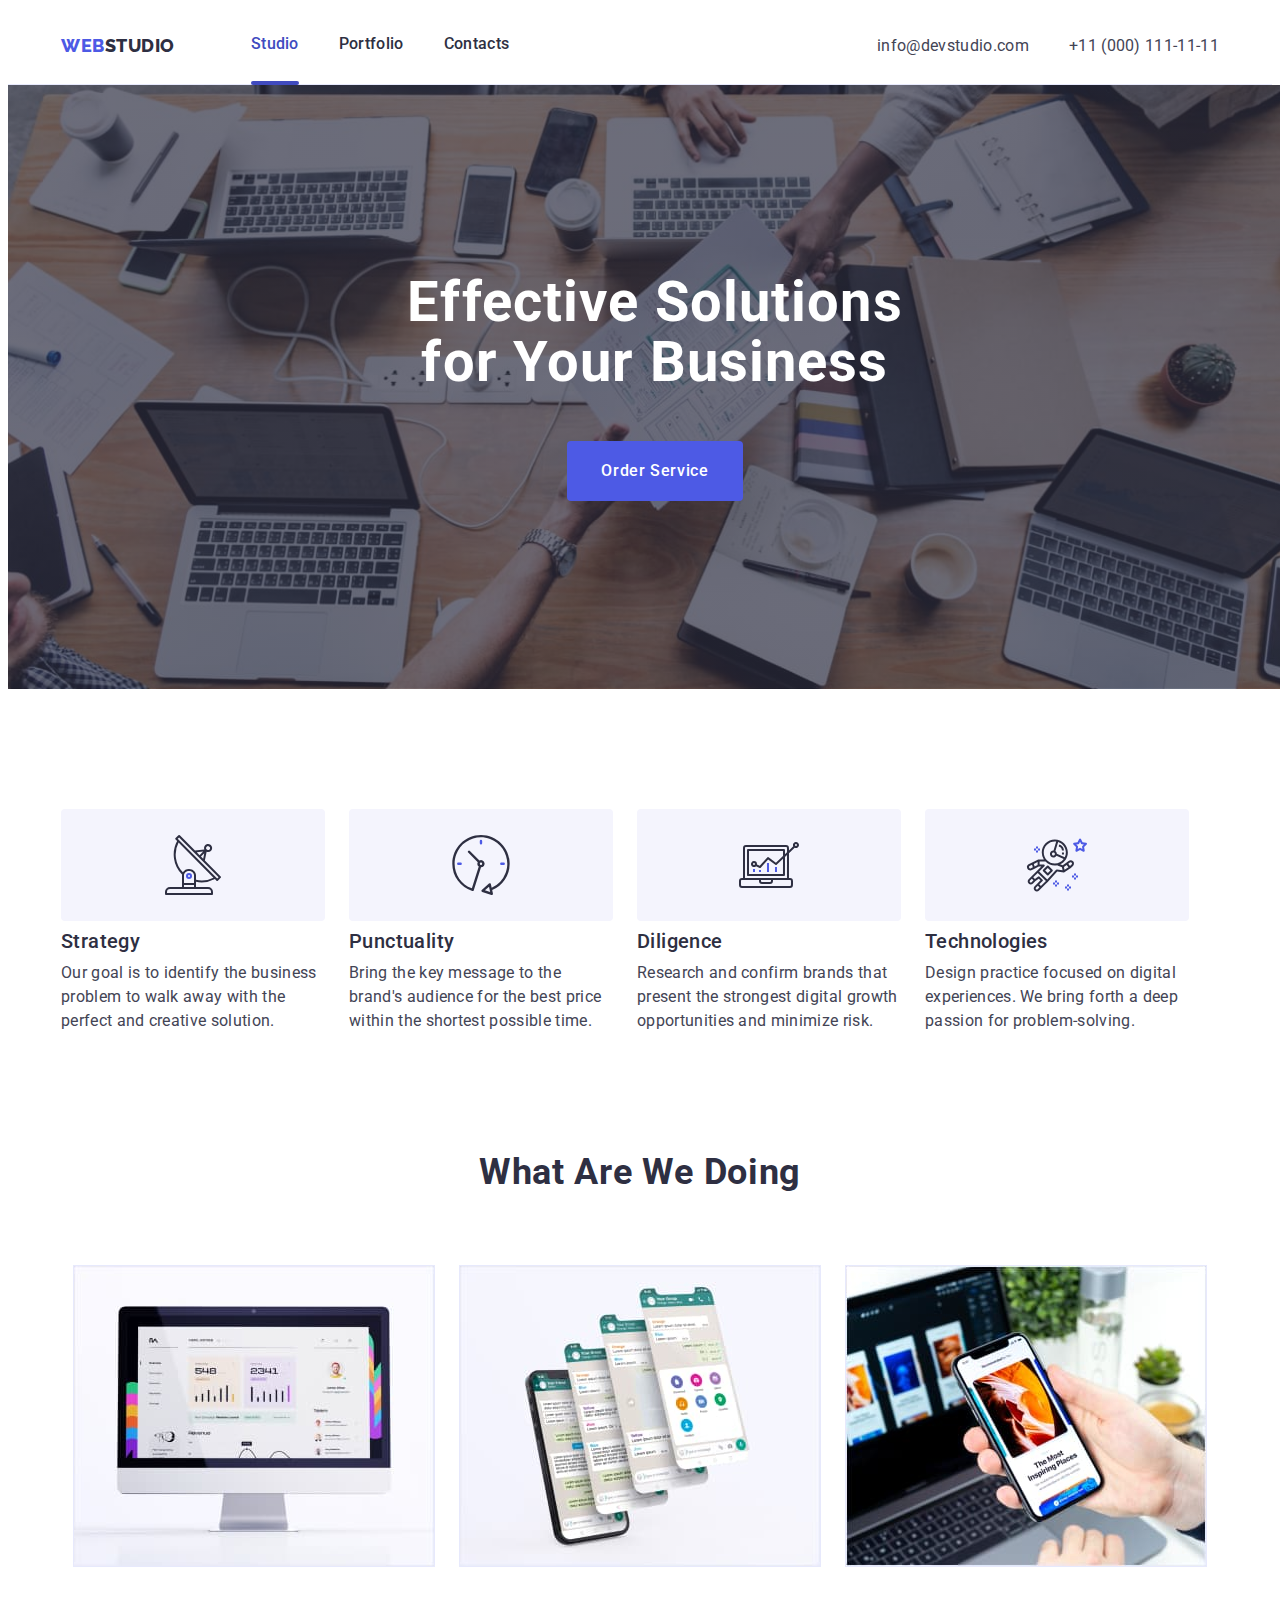
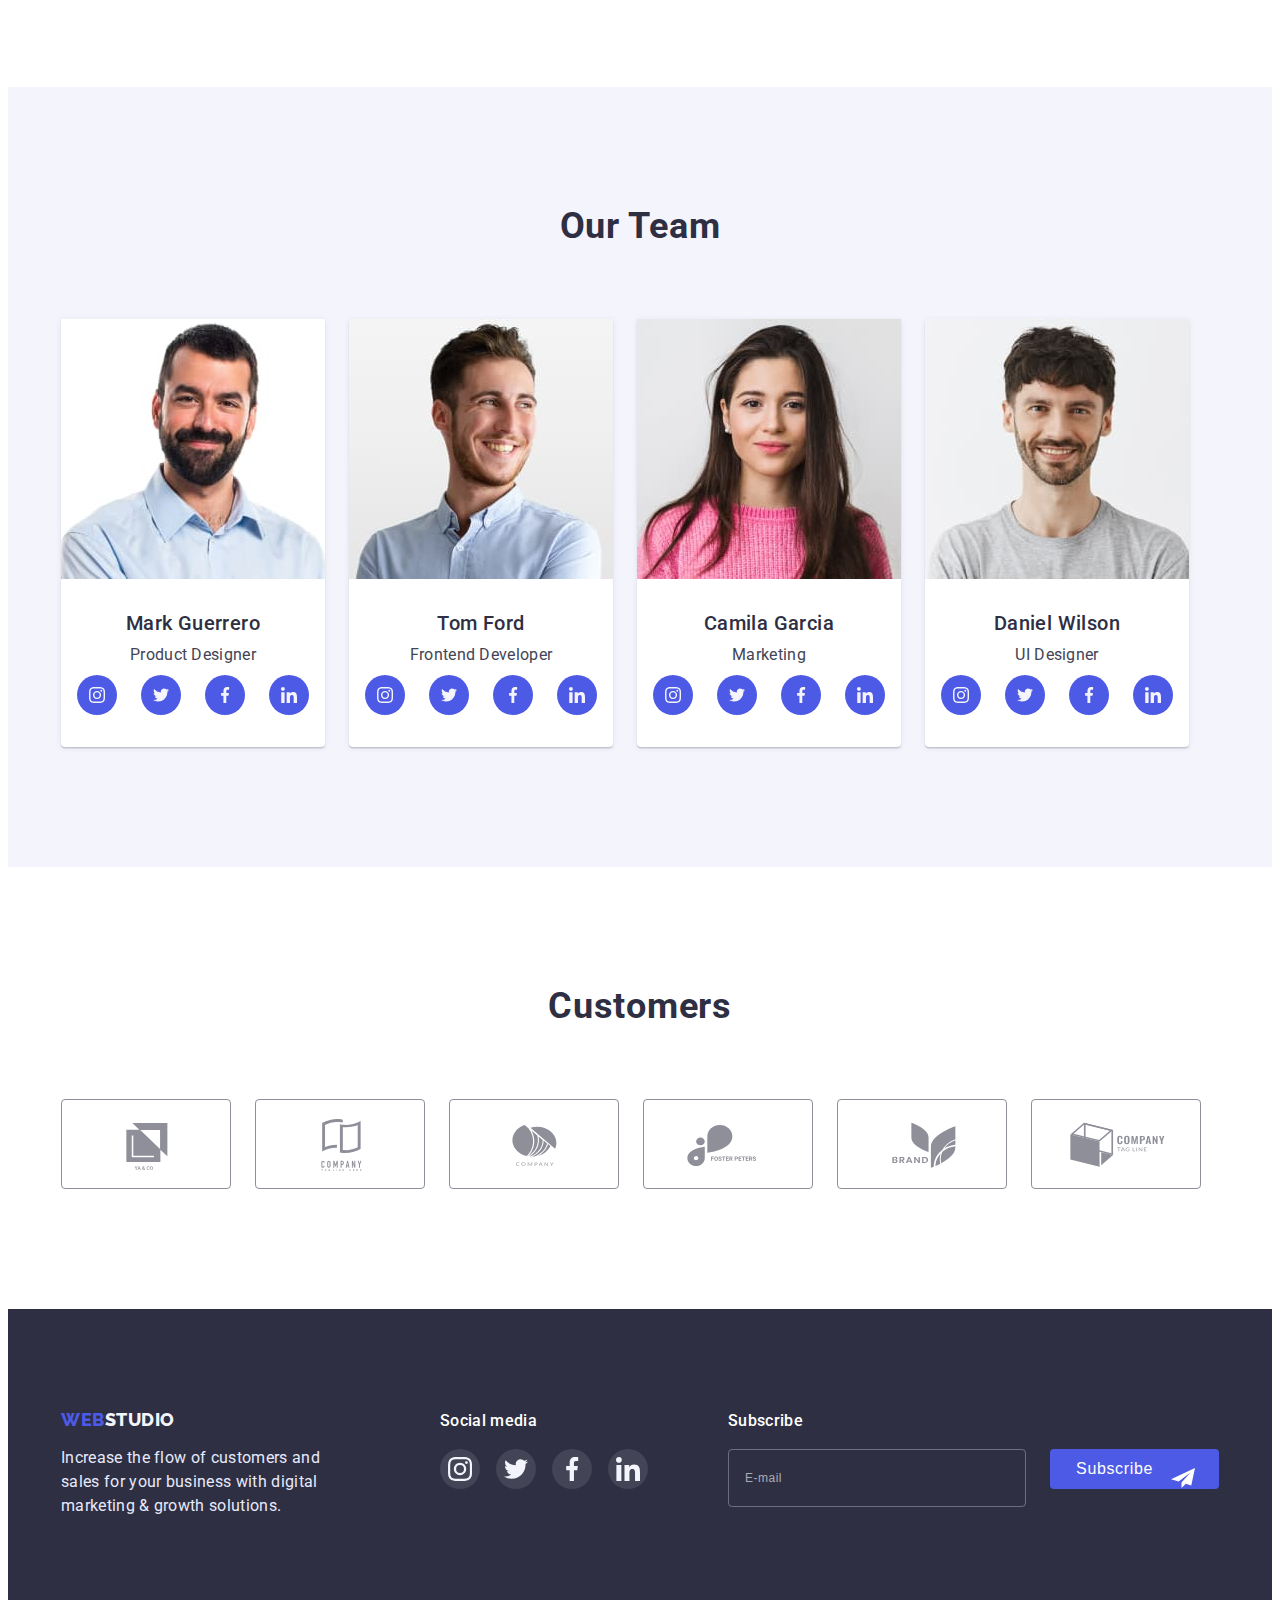
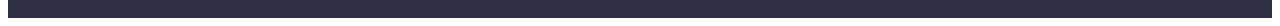
==== index.html @ 3adace2e "Initial commit" ====
<!DOCTYPE html>
<html lang="en">

<head>
    <meta charset="UTF-8">
    <meta http-equiv="X-UA-Compatible" content="IE=edge">
    <meta name="viewport" content="width=device-width, initial-scale=1.0">
    <title>WebStudio</title>
    <link rel="preconnect" href="https://fonts.googleapis.com">
    <link rel="preconnect" href="https://fonts.gstatic.com" crossorigin>
    <link
        href="https://fonts.googleapis.com/css2?family=Raleway:wght@800&family=Roboto:wght@400;500;700;900&display=swap"
        rel="stylesheet">
    <link rel="stylesheet" href="https://cdnjs.cloudflare.com/ajax/libs/modern-normalize/1.1.0/modern-normalize.min.css"
        integrity="sha512-wpPYUAdjBVSE4KJnH1VR1HeZfpl1ub8YT/NKx4PuQ5NmX2tKuGu6U/JRp5y+Y8XG2tV+wKQpNHVUX03MfMFn9Q=="
        crossorigin="anonymous" referrerpolicy="no-referrer" />
    <link rel="stylesheet" href="./css/styles.css">
</head>

<body>
    <header class="header-page">
        <div class="container menu">
            <nav class="site-nav">
                <a class="header-logo link" href="./index.html"><span class="web-logo">Web</span>Studio</a>
                <ul class="list menu">
                    <li class="item">
                        <a class="nav link current" href="./index.html">Studio</a>
                    </li>
                    <li class="item">
                        <a class="nav link" href="./portfolio.html">Portfolio</a>
                    </li>
                    <li class="item">
                        <a class="nav link" href="./contacts.html">Contacts</a>
                    </li>
                </ul>
            </nav>
            <address class="auth-nav">
                <ul class="list">
                    <li class="item">
                        <a class="mail link" href="mailto:info@devstudio.com">info@devstudio.com</a>
                    </li>
                    <li class="item">
                        <a class="tel link" href="tel:+110001111111">+11 (000) 111-11-11</a>
                    </li>
                </ul>
            </address>
        </div>
    </header>

    <main>
        <!-- Hero here-->
        <section class="hero ">
            <div class="container background">
                <h1 class="hero-title">Effective Solutions for Your Business</h1>
                <button class="hero-button" type="button" data-modal-open>Order Service</button>
            </div>
        </section>

        <!--Section of development strategies-->
        <section class="benefits section">
            <div class="container">
                <h2 class="visually-hidden">Development strategies</h2>

                <ul class="list container-list">

                    <li class="item">

                        <div class="icon">
                            <svg class="item-icon">
                                <use href="./images/icons.svg#antenna"></use>
                            </svg>
                        </div>

                        <h3 class="benefits-item">Strategy</h3>
                        <p class="benefits-paragraph">Our goal is to identify the business
                            problem to walk away with the perfect and creative solution.</p>
                    </li>
                    <li class="item">
                        <div class="icon">
                            <svg class="item-icon">
                                <use href="./images/icons.svg#clock"></use>
                            </svg>
                        </div>
                        <h3 class="benefits-item icon-clock">Punctuality</h3>
                        <p class="benefits-paragraph">Bring the key message to the brand's audience for the best
                            price
                            within the shortest possible
                            time.
                        </p>
                    </li>
                    <li class="item">
                        <div class="icon">
                            <svg class="item-icon">
                                <use href="./images/icons.svg#diagram"></use>
                            </svg>
                        </div>
                        <h3 class="benefits-item icon-diagram">Diligence</h3>
                        <p class="benefits-paragraph">Research and confirm brands that present the strongest digital
                            growth
                            opportunities and minimize
                            risk.</p>
                    </li>
                    <li class="item">
                        <div class="icon">
                            <svg class="item-icon">
                                <use href="./images/icons.svg#astronaut"></use>
                            </svg>
                        </div>
                        <h3 class="benefits-item icon-astronaut">Technologies</h3>
                        <p class="benefits-paragraph">Design practice focused on digital experiences. We bring forth
                            a
                            deep
                            passion for
                            problem-solving.
                        </p>
                    </li>

                </ul>

            </div>
        </section>

        <!-- Section about what are we doing-->
        <section class="production section">
            <div class="container production">
                <h2 class="production-title">What are we doing</h2>
                <ul class="list container-production-list">

                    <li class="production-item">

                        <img src="./images/desktop.jpg" alt="Desktop" width="360" height="300">

                    </li>
                    <li class="production-item">

                        <img src="./images/screens.jpg" alt="Screens" width="360" height="300">

                    </li>
                    <li class="production-item">

                        <img src="./images/phone.jpg" alt="phone" width="360" height="300">

                    </li>

                </ul>
            </div>
        </section>

        <!-- About our team-->
        <section class="team section">
            <div class="container">
                <h2 class="team-title">Our Team</h2>
                <ul class="list container-team">

                    <li class="card">

                        <img src="./images/markguerrero.jpg" alt="Photo of Mark Guerrero" width="264" height="260">
                        <div class="card-text">
                            <h3 class="team-member">Mark Guerrero</h3>
                            <p class="team-member-description">Product Designer</p>
                            <ul class="social-lists list">
                                <li class="social-links">
                                    <a href="https://instagram.com" class="social-link">
                                        <svg class="icon-social">
                                            <use href="./images/icons.svg#instagram"></use>
                                        </svg>
                                    </a>
                                </li>
                                <li class="social-links">
                                    <a href="https://twitter.com" class="social-link">
                                        <svg class="icon-social">
                                            <use href="./images/icons.svg#twitter"></use>
                                        </svg>
                                    </a>
                                </li>
                                <li class="social-links">
                                    <a href="https://facebook.com" class="social-link">
                                        <svg class="icon-social">
                                            <use href="./images/icons.svg#facebook"></use>
                                        </svg>
                                    </a>
                                </li>
                                <li class="social-links">
                                    <a href="https://www.linkedin.com" class="social-link">
                                        <svg class="icon-social">
                                            <use href="./images/icons.svg#linkedin"></use>
                                        </svg>
                                    </a>
                                </li>
                            </ul>
                        </div>
                    </li>
                    <li class="card">

                        <img src="./images/tomford.jpg" alt="Photo of Tom Ford" width="264" height="260">
                        <div class="card-text">
                            <h3 class="team-member">Tom Ford</h3>
                            <p class="team-member-description">Frontend Developer</p>
                            <ul class="social-lists list">
                                <li class="social-links">
                                    <a href="https://instagram.com" class="social-link">
                                        <svg class="icon-social">
                                            <use href="./images/icons.svg#instagram"></use>
                                        </svg>
                                    </a>
                                </li>
                                <li class="social-links">
                                    <a href="https://twitter.com" class="social-link">
                                        <svg class="icon-social">
                                            <use href="./images/icons.svg#twitter"></use>
                                        </svg>
                                    </a>
                                </li>
                                <li class="social-links">
                                    <a href="https://facebook.com" class="social-link">
                                        <svg class="icon-social">
                                            <use href="./images/icons.svg#facebook"></use>
                                        </svg>
                                    </a>
                                </li>
                                <li class="social-links">
                                    <a href="https://www.linkedin.com" class="social-link">
                                        <svg class="icon-social">
                                            <use href="./images/icons.svg#linkedin"></use>
                                        </svg>
                                    </a>
                                </li>
                            </ul>
                        </div>
                    </li>
                    <li class="card">

                        <img src="./images/camilagarcia.jpg" alt="Photo of Camila Garcia" width="264" height="260">
                        <div class="card-text">
                            <h3 class="team-member">Camila Garcia</h3>
                            <p class="team-member-description">Marketing</p>
                            <ul class="social-lists list">
                                <li class="social-links">
                                    <a href="https://instagram.com" class="social-link">
                                        <svg class="icon-social">
                                            <use href="./images/icons.svg#instagram"></use>
                                        </svg>
                                    </a>
                                </li>
                                <li class="social-links">
                                    <a href="https://twitter.com" class="social-link">
                                        <svg class="icon-social">
                                            <use href="./images/icons.svg#twitter"></use>
                                        </svg>
                                    </a>
                                </li>
                                <li class="social-links">
                                    <a href="https://facebook.com" class="social-link">
                                        <svg class="icon-social">
                                            <use href="./images/icons.svg#facebook"></use>
                                        </svg>
                                    </a>
                                </li>
                                <li class="social-links">
                                    <a href="https://www.linkedin.com" class="social-link">
                                        <svg class="icon-social">
                                            <use href="./images/icons.svg#linkedin"></use>
                                        </svg>
                                    </a>
                                </li>
                            </ul>
                        </div>
                    </li>
                    <li class="card">

                        <img src="./images/danielwilson.jpg" alt="Photo of Daniel Wilson" width="264" height="260">
                        <div class="card-text">
                            <h3 class="team-member">Daniel Wilson</h3>
                            <p class="team-member-description">UI Designer</p>
                            <ul class="social-lists list">
                                <li class="social-links">
                                    <a href="https://instagram.com" class="social-link">
                                        <svg class="icon-social">
                                            <use href="./images/icons.svg#instagram"></use>
                                        </svg>
                                    </a>
                                </li>
                                <li class="social-links">
                                    <a href="https://twitter.com" class="social-link">
                                        <svg class="icon-social">
                                            <use href="./images/icons.svg#twitter"></use>
                                        </svg>
                                    </a>
                                </li>
                                <li class="social-links">
                                    <a href="https://facebook.com" class="social-link">
                                        <svg class="icon-social">
                                            <use href="./images/icons.svg#facebook"></use>
                                        </svg>
                                    </a>
                                </li>
                                <li class="social-links">
                                    <a href="https://www.linkedin.com" class="social-link">
                                        <svg class="icon-social">
                                            <use href="./images/icons.svg#linkedin"></use>
                                        </svg>
                                    </a>
                                </li>
                            </ul>
                        </div>
                    </li>

                </ul>
            </div>
        </section>

        <!-- Section Customers -->

        <section class="customers section">
            <div class="container">
                <h2 class="customers-text">Customers</h2>
                <ul class="customers-list list">
                    <li class="customers-links">
                        <a class="customers-link" href="">
                            <svg class="customers-logo">
                                <use href="./images/icons.svg#logoyaco"></use>
                            </svg>
                        </a>
                    </li>
                    <li class="customers-links">
                        <a class="customers-link" href="">
                            <svg class="customers-logo">
                                <use href="./images/icons.svg#logotaglinehere"></use>
                            </svg>
                        </a>
                    </li>
                    <li class="customers-links">
                        <a class="customers-link" href="">
                            <svg class="customers-logo">
                                <use href="./images/icons.svg#logocompany"></use>
                            </svg>
                        </a>
                    </li>
                    <li class="customers-links">
                        <a class="customers-link" href="">
                            <svg class="customers-logo">
                                <use href="./images/icons.svg#logofosret"></use>
                            </svg>
                        </a>
                    </li>
                    <li class="customers-links">
                        <a class="customers-link" href="">
                            <svg class="customers-logo">
                                <use href="./images/icons.svg#logobrand"></use>
                            </svg>
                        </a>
                    </li>
                    <li class="customers-links">
                        <a class="customers-link" href="">
                            <svg class="customers-logo">
                                <use href="./images/icons.svg#logotagline"></use>
                            </svg>
                        </a>
                    </li>
                </ul>
            </div>
        </section>

    </main>

    <footer class="footer">
        <div class="container">
            <div class="motto">
                <a class="footer-logo link" href="./index.html"><span class="web-logo">Web</span><span
                        class="studio">Studio</span></a>
                <div class="footer-text">


                    <p class="footer-paragraph">
                        Increase
                        the flow
                        of
                        customers
                        and
                        sales
                        for your
                        business
                        with
                        digital
                        marketing
                        &
                        growth
                        solutions.
                    </p>
                </div>
            </div>

            <div class="social-media">
                <p class="social-media-text">
                    Social media
                </p>
                <ul class="social-media-list list">
                    <li class="social-media-links">
                        <a href="" class="social-media-link">
                            <svg class="social-media-icon">
                                <use href="./images/icons.svg#instagram">
                                </use>
                            </svg>
                        </a>
                    </li>
                    <li class="social-media-links">
                        <a href="" class="social-media-link">
                            <svg class="social-media-icon">
                                <use href="./images/icons.svg#twitter">
                                </use>
                            </svg>
                        </a>
                    </li>
                    <li class="social-media-links">
                        <a href="" class="social-media-link">
                            <svg class="social-media-icon">
                                <use href="./images/icons.svg#facebook">
                                </use>
                            </svg>
                        </a>
                    </li>
                    <li class="social-media-links">
                        <a href="" class="social-media-link">
                            <svg class="social-media-icon">
                                <use href="./images/icons.svg#linkedin">
                                </use>
                            </svg>
                        </a>
                    </li>
                </ul>

            </div>

            <div class="subscribe-footer">
                <p class="social-media-text">Subscribe</p>
                <form class="subscribe-form">
                    <label class="subscribe-label">
                        <input class="subscribe-input" type="email" name="email" placeholder="E-mail"
                            pattern="[a-z0-9._%+-]+@[a-z0-9.-]+\.[a-z]{2,4}$">
                    </label>
                    <div class="subscribe-form-btn">
                        <button class="subscribe-btn" type="submit">Subscribe</button>
                        <svg class="subscribe-icon">
                            <use href="./images/icons.svg#email-fly"></use>
                        </svg>
                    </div>
                </form>
            </div>
        </div>
    </footer>

    <!-- <div class="backdrop is-hidden" data-modal> -->
    <div class="backdrop is-hidden" data-modal>

        <div class="modal">

            <button class="button-modal" data-modal-close>
                <svg class="icon-close">
                    <use href="./images/icons.svg#icon-close"></use>
                </svg>
            </button>

            <form class="form-contacts">
                <p class="form-title">Leave your contacts and we will call you back</p>

                <label class="form-label">
                    <span class="form-text">Name</span>
                    <span class="form-wrap">
                        <input class="form-input" type="text" name="username" required pattern="[a-zA-Zа-яА-ЯЇІії]+$"
                            minlength="2" />
                        <svg class="form-icon">
                            <use href="./images/icons.svg#person"></use>
                        </svg>
                    </span>
                </label>

                <label class="form-label">
                    <span class="form-text">Phone</span>
                    <span class="form-wrap">
                        <input class="form-input" type="tel" name="tel" required
                            pattern="[0-9]{3}-[0-9]{3}-[0-9]{2}-[0-9]{2}" title="xxx-xxx-xx-xx" />
                        <svg class="form-icon">
                            <use href="./images/icons.svg#phone"></use>
                        </svg>
                    </span>
                </label>

                <label class="form-label">
                    <span class="form-text">Email</span>
                    <span class="form-wrap">
                        <input class="form-input" type="email" name="email" required
                            pattern="[a-z0-9._%+-]+@[a-z0-9.-]+\.[a-z]{2,4}$" />
                        <svg class="form-icon">
                            <use href="./images/icons.svg#email"></use>
                        </svg>
                    </span>
                </label>

                <span class="form-text">Comment</span>
                <textarea class="form-textarea" name="comment" placeholder="Text input"></textarea>

                <label class="checkbox-label">
                    <input class="checkbox-policy visually-hidden" type="checkbox">
                    <svg class="checkbox-on">
                        <use href="./images/icons.svg#icon-click"></use>
                    </svg>

                    <span class="policy-text">I accept the terms and conditions of the&nbsp;<a class="policy-link"
                            href="">Privacy
                            Policy</a></span>
                </label>

                <button class="form-submit" type="submit">Send</button>
            </form>
        </div>

    </div>

    <script src="./js/modal.js"></script>
</body>

</html>
---- css/styles.css ----
:root {
    --timing-function: cubic-bezier(0.4, 0, 0.2, 1);
    --primary-brand: #4D5AE5;
    --pressed-state: #404BBF;
    --dark-color: #2E2F42;
    --success-color: #31D0AA;
    --success-color-enough: rgba(49, 208, 170, 0.75);
    --success-color-half: rgba(49, 208, 170, 0.5);
    --success-color-transparent: rgba(49, 208, 170, 0.1);
    --body-text: #434455;
    --accent-color: #E7E9FC;
    --light-mode: #F4F4FD;
    --modal-overlay: #2E2F42;
    --hero-background: rgba(46, 47, 66, 0.7);
    --default-color: #ffffff;
    --social-media: rgba(255, 255, 255, 0.1);
    --light-slate: #8E8F99;
    --backdrop: rgba(46, 47, 66, 0.4);
    --modal: #FCFCFC;
}

body {
    color: var(--body-text);
    font-family: 'Roboto', 'Verdana', 'Helvetica', 'Arial', sans-serif;
    background-color: var(--default-color);
}

/* Utility */

p,
h1,
h2,
h3,
h4,
h5,
h6 {
    margin: 0;
}

ul {
    margin: 0;
    padding-left: 0;
}

img {
    display: block;
}

.container {
    width: 100%;
    max-width: 1158px;
    padding-left: 15px;
    padding-right: 15px;
    margin: 0 auto;
    /* outline: 2px solid crimson; */
}

.container.menu {
    display: flex;
    align-items: center;
}

.header-page {
    border-bottom: 1px solid var(--accent-color)
}

.site-nav {
    display: flex;
    align-items: center;

}

.header-logo {
    color: var(--dark-color);
    font-family: 'Raleway', 'Helvetica', 'Verdana', 'Arial', sans-serif;
    text-transform: uppercase;
    font-weight: 800;
    font-size: 18px;
    line-height: 1.33;
    letter-spacing: 0.03em;
}

.web-logo {
    color: var(--primary-brand);
}

.nav {
    position: relative;
    display: block;
    padding-top: 24px;
    padding-bottom: 28px;
    color: var(--dark-color);
    font-weight: 500;
    font-size: 16px;
    line-height: 1.5;
    letter-spacing: 0.02em;
    transition: color 250ms var(--timing-function);


}

.current::after {
    content: "";
    display: block;
    position: absolute;
    left: 0px;
    bottom: -1px;
    background-color: var(--pressed-state);
    width: 100%;
    height: 4px;
    border-radius: 2px;
}


.nav:focus,
.nav:hover,
.auth-nav .link:focus,
.auth-nav .link:hover,
.current {
    color: var(--pressed-state);

}

.auth-nav {
    margin-left: auto;
    color: var(--body-text);
    font-style: normal;
    font-size: 16px;
    line-height: 1.5;
    letter-spacing: 0.02em;



}

.auth-nav .list {
    display: flex;
}



.auth-nav .link {
    font-family: inherit;
    color: inherit;
    transition: color 250ms var(--timing-function);

}

.list.menu {
    display: flex;
    margin-left: 76px;
}

.auth-nav .item:not(:last-child),
.list.menu .item:not(:last-child) {
    margin-right: 40px;
}

.link {
    text-decoration: none;
}

.list {
    list-style: none;
}

/*_________________________________________________________ */
/*__________________________HERO____________________________*/
/*_________________________________________________________ */

.hero {
    text-align: center;
}

.background {
    padding-top: 188px;
    padding-bottom: 188px;
    max-width: 1440px;
    background-image: linear-gradient(to top, var(--hero-background), var(--hero-background)), url('../images/people-office.jpg');
    background-size: cover;
    background-position: center;
    margin: 0 auto;
}

.hero-title {
    margin: 0 auto;
    width: 496px;
    margin-bottom: 48px;
    color: var(--default-color);
    font-size: 56px;
    line-height: 1.07;
    letter-spacing: 0.02em;
}

.hero-button {
    display: inline-block;
    border-radius: 4px;
    padding: 16px 32px;
    min-width: 169px;
    border-color: transparent;

    color: var(--default-color);
    background-color: var(--primary-brand);
    font-family: inherit;
    font-weight: 500;
    font-size: 16px;
    line-height: 1.5;
    letter-spacing: 0.04em;
    cursor: pointer;

    transition: background-color 250ms var(--timing-function);

}

.hero-button:hover,
.hero-button:focus {
    background-color: var(--pressed-state);
}

.section {
    padding: 120px 0px;
    /* outline: 2px solid crimson; */
}

/*_________________________________________________________ */
/*____________________Benefits section______________________*/
/*_________________________________________________________ */


.container-list {
    display: flex;
}

.container-list .item {
    width: 264px;
}

.container-list .item:not(:last-child) {
    margin-right: 24px;
}

.icon {
    display: flex;
    width: 100%;
    height: 112px;
    border-radius: 4px;
    margin-bottom: 8px;
    background-color: var(--light-mode);

    justify-content: center;
    justify-items: center;
    align-items: center;


}

.item-icon {
    width: 64px;
    height: 60px;

}


.benefits-item {
    margin-bottom: 8px;
    color: var(--dark-color);
    font-weight: 500;
    font-size: 20px;
    line-height: 1.2;
    letter-spacing: 0.02em;
}

.visually-hidden {
    position: absolute;
    white-space: nowrap;
    width: 1px;
    height: 1px;
    overflow: hidden;
    border: 0;
    padding: 0;
    clip: rect(0 0 0 0);
    clip-path: inset(50%);
    margin: -1px;
}

.benefits-paragraph {
    font-size: 16px;
    line-height: 1.5;
    letter-spacing: 0.02em;
}



/*_________________________________________________________ */
/*___________________Production section_____________________*/
/*_________________________________________________________ */


.production.section {
    padding-top: 0;
}

.production-title {
    margin-bottom: 72px;
    color: var(--dark-color);
    font-size: 36px;
    line-height: 1.11;
    text-align: center;
    letter-spacing: 0.02em;
    text-transform: capitalize;
}

.container-production-list {
    display: flex;
    justify-content: center;
}

.container-production-list .production-item:not(:last-child) {
    margin-right: 24px;
}

.production-item {
    background: linear-gradient(0deg, rgba(77, 90, 229, 0.1), rgba(77, 90, 229, 0.1));
    background-blend-mode: soft-light, normal;
    border: 1px solid var(--accent-color);
}

/*_________________________________________________________ */
/*______________________Team section________________________*/
/*_________________________________________________________ */

.team {
    background-color: var(--light-mode);
}

.team-title {
    margin-bottom: 72px;
    color: var(--dark-color);
    /* font-weight: 700; */
    font-size: 36px;
    line-height: 1.11;
    text-align: center;
    letter-spacing: 0.02em;
    text-transform: capitalize;
}

.container-team {
    display: flex;
}

.container-team .card:not(:last-child) {
    margin-right: 24px;
}

.card {
    display: block;
    background-color: var(--default-color);
    box-shadow: 0px 1px 6px rgba(46, 47, 66, 0.08), 0px 1px 1px rgba(46, 47, 66, 0.16), 0px 2px 1px rgba(46, 47, 66, 0.08);
    border-radius: 0px 0px 4px 4px;
}

.card-text {
    padding-top: 32px;
    padding-bottom: 32px;
}

.team-member {

    color: var(--dark-color);
    font-weight: 500;
    font-size: 20px;
    line-height: 1.2;
    text-align: center;
    letter-spacing: 0.02em;
}

.team-member-description {
    margin-top: 8px;
    font-size: 16px;
    line-height: 1.5;
    text-align: center;
    letter-spacing: 0.02em;
}

.social-lists {
    display: flex;
    justify-content: center;
    gap: 24px;
    margin-top: 8px;
}

.social-link {
    display: flex;
    width: 40px;
    height: 40px;
    border-radius: 50%;
    background-color: var(--primary-brand);
    justify-content: center;
    align-items: center;

    transition: background-color 250ms var(--timing-function);
}

.social-link:hover,
.social-link:focus {
    background-color: var(--pressed-state);
}

.icon-social {
    fill: var(--light-mode);
    width: 16px;
    height: 16px;
}

/*_________________________________________________________ */
/*________________________Customers_________________________*/
/*_________________________________________________________ */

.customers-text {
    color: var(--dark-color);
    font-weight: 700;
    font-size: 36px;
    line-height: 1.11;
    letter-spacing: 0.02em;
    text-transform: capitalize;
    text-align: center;
    margin-bottom: 72px;
}

.customers-list {
    display: flex;
    gap: 24px;
}

.customers-link {
    display: flex;
    width: 168px;
    height: 88px;
    border-radius: 4px;
    border: 1px solid var(--light-slate);
    align-items: center;
    justify-content: center;
    transition: border 250ms var(--timing-function);
}

.customers-logo {
    fill: var(--light-slate);
    width: 104px;
    height: 56px;
    transition: fill 250ms var(--timing-function);
}

.customers-link:is(:hover, :focus) {
    border-color: var(--pressed-state);

}

.customers-link:is(:hover, :focus) .customers-logo {
    fill: var(--pressed-state);
}

/*_________________________________________________________ */
/*_________________________Footer___________________________*/
/*_________________________________________________________ */

.footer {
    padding-top: 100px;
    padding-bottom: 100px;
    background-color: var(--dark-color);
}

.footer .container {
    display: flex;
}

.motto {
    display: block;
    width: 264px;
}

.footer-logo {
    color: var(--light-mode);
    font-family: 'Raleway', sans-serif;
    text-transform: uppercase;
    font-weight: 800;
    font-size: 18px;
    line-height: 1.17;
    letter-spacing: 0.03em;
}

.footer-paragraph {
    color: var(--accent-color);
    font-size: 16px;
    line-height: 1.5;
    letter-spacing: 0.02em;
}

.footer-text {
    margin-top: 16px;
    display: block;

}

.social-media {
    display: block;
    margin-left: 120px;
}

.social-media-text {
    font-weight: 500;
    font-size: 16px;
    line-height: 1.5;
    letter-spacing: 0.02em;
    color: var(--default-color);
    margin-bottom: 16px;
}

.social-media-link {
    display: flex;
    width: 40px;
    height: 40px;
    background-color: var(--social-media);
    border-radius: 50%;
    align-items: center;
    justify-content: center;

    transition: background-color 250ms var(--timing-function);


}

.social-media-link:hover,
.social-media-link:focus {
    background-color: var(--success-color);
}

.social-media-list {
    display: flex;
    gap: 16px;

}


.social-media-icon {
    fill: var(--light-mode);
    width: 24px;
    height: 24px;
}

/*___________________Subscribe in footer____________________*/

.subscribe-footer {
    display: block;
    margin-left: 80px;
}

.subscribe-form {
    display: flex;
    gap: 24px;
}

.subscribe-input {

    min-width: 264px;
    height: 40px;
    padding: 8px 16px;

    border: 1px solid rgba(255, 255, 255, 0.3);
    background-color: transparent;
    border-radius: 4px;

    color: var(--default-color);
}

.subscribe-input::placeholder {
    font-size: 12px;
    letter-spacing: 0.04em;

    color: rgba(255, 255, 255, 0.6);
}

.subscribe-form-btn {
    position: relative;
    cursor: pointer;
}

.subscribe-btn {
    display: inline-block;
    height: 40px;
    padding: 8px 64px 8px 24px;
    background-color: var(--primary-brand);
    border-radius: 4px;
    border-color: transparent;
    cursor: pointer;

    font-weight: 500;
    font-size: 16px;

    text-align: center;
    letter-spacing: 0.04em;
    color: var(--default-color);

    transition: background-color 250ms var(--timing-function);
}

.subscribe-btn:hover {
    background-color: var(--pressed-state);
}

.subscribe-icon {
    position: absolute;
    right: 24px;
    top: 50%;
    transform: translate(0, -50%);

    width: 24px;
    height: 24px;
    fill: var(--default-color);
}

/*_________________________________________________________ */
/*______________________Modal window________________________*/
/*_________________________________________________________ */

.backdrop {
    position: fixed;
    top: 0;
    left: 0;

    width: 100%;
    height: 100%;

    background-color: var(--backdrop);
    opacity: 1;
    transform: scale(1);
    visibility: visible;
    transition: opacity 250ms var(--timing-function), transform 250ms var(--timing-function), visibility 250ms var(--timing-function);
}

.backdrop.is-hidden {
    opacity: 0;
    pointer-events: none;
    transform: scale(0);
    visibility: hidden;
}

.modal {
    position: absolute;
    top: 50%;
    left: 50%;
    transform: translate(-50%, -50%);

    min-width: 408px;
    min-height: 584px;
    padding: 72px 24px 24px;

    background-color: var(--modal);
    box-shadow: 0px 1px 1px rgba(0, 0, 0, 0.14), 0px 1px 3px rgba(0, 0, 0, 0.12), 0px 2px 1px rgba(0, 0, 0, 0.2);
    border-radius: 4px;
}

.button-modal {
    display: flex;
    position: absolute;
    top: 32px;
    right: 32px;

    width: 24px;
    height: 24px;
    justify-content: center;
    align-items: center;
    cursor: pointer;

    background-color: var(--accent-color);
    border-radius: 50% 50%;
    border: 1px solid rgba(0, 0, 0, 0.1);

    transition: background-color 250ms var(--timing-function);
}

.icon-close {
    width: 8px;
    height: 8px;
    fill: #000;

    transition: fill 250ms var(--timing-function);
}

.button-modal:is(:hover, :focus) {
    background-color: var(--pressed-state);
}

.button-modal:is(:hover, :focus) .icon-close {
    fill: var(--default-color);
}

.form-contacts {
    display: flex;
    flex-direction: column;
    margin-bottom: 8px;

}

.form-title {
    margin-bottom: 14px;

    color: var(--dark-color);
    font-weight: 500;
    font-size: 16px;
    line-height: 1.5;
    text-align: center;
    letter-spacing: 0.02em;
}

.form-text {
    display: block;
    margin-bottom: 4px;

    font-size: 12px;
    line-height: 1.17;
    letter-spacing: 0.01em;
    color: var(--light-slate);
}

.form-label {
    margin-bottom: 8px;
}

.form-wrap {
    position: relative;
}

.form-input {
    width: 100%;
    height: 40px;
    border: 1px solid rgba(33, 33, 33, 0.2);
    border-radius: 4px;
    padding: 11px 38px;
    outline: none;

    font-family: inherit;

    transition: border-color 250ms var(--timing-function);
}

.form-icon {
    position: absolute;
    display: block;
    left: 16px;
    top: 50%;
    transform: translate(0, -50%);

    width: 18px;
    height: 24px;
    fill: var(--modal-overlay);

    transition: fill 250ms var(--timing-function);
}

.form-input:focus {
    border-color: var(--primary-brand);
}

.form-input:focus+.form-icon {
    fill: var(--primary-brand);
}

.form-textarea {
    display: block;
    resize: none;
    width: 100%;
    min-height: 120px;
    border-radius: 4px;

    padding: 8px 16px;

    border: 1px solid rgba(33, 33, 33, 0.2);
    margin-bottom: 16px;
    outline: none;

    transition: border-color 250ms var(--timing-function);
}

.form-textarea::placeholder {
    font-size: 12px;
    line-height: 1.33;
    letter-spacing: 0.04em;
    color: rgba(117, 117, 117, 0.5);
}

.form-textarea:focus {
    border-color: var(--primary-brand);
}

.checkbox-label {
    display: flex;
    margin-bottom: 24px;
    gap: 8px;
    align-items: center;
}

.checkbox-on {
    display: flex;
    align-items: center;
    justify-content: center;
    width: 16px;
    height: 16px;
    opacity: 0;
    cursor: pointer;

    transition: opacity 250ms var(--timing-function);
}

.policy-text::before {
    content: "";
    position: absolute;
    left: 0;
    top: 0;
    display: flex;
    width: 16px;
    height: 16px;
    border: 1.25px solid #2E2F42;
    border-radius: 2px;
    transform: translate(calc(-100% - 8px), 0);
    opacity: 1;
    cursor: pointer;

    transition: opacity 250ms var(--timing-function);
}

.checkbox-policy:checked~.checkbox-on {
    opacity: 1;
}

.checkbox-policy:checked~.policy-text::before {
    opacity: 0;
}

.checkbox-policy:focus~.policy-text::before {
    outline: 2px solid var(--primary-brand);
}

.policy-text {
    display: flex;
    position: relative;
    text-align: center;
    font-size: 12px;
    line-height: 1.33;
    letter-spacing: 0.04em;
    color: #757575;

}

.policy-link {
    color: var(--primary-brand);
}

.form-submit {
    display: inline-block;
    align-self: center;
    min-width: 169px;
    min-height: 56px;
    padding: 16px 32px;

    background-color: var(--primary-brand);
    box-shadow: 0px 4px 4px rgba(0, 0, 0, 0.15);
    border-radius: 4px;
    border-color: transparent;

    font-family: inherit;
    font-weight: 500;
    font-size: 16px;
    line-height: 1.5;
    letter-spacing: 0.04em;
    color: var(--default-color);
    cursor: pointer;
    transition: background-color 250ms var(--timing-function);
}

.form-submit:is(:hover, :focus) {
    background-color: var(--pressed-state);
}


/* ======================================================== */
/*__________________Portfolio main page_____________________*/
/* ======================================================== */



.portfolio {
    padding-top: 96px;
    padding-bottom: 120px;

}


.filter,
.portfolio-list {
    list-style: none;
}

.filter {
    display: flex;
    margin-bottom: 72px;
    justify-content: center;
}

.filter .item:not(:last-child) {
    margin-right: 24px;
}

.filter-btn {
    padding-top: 12px;
    padding-right: 24px;
    padding-bottom: 12px;
    padding-left: 24px;
    border-radius: 4px;

    color: var(--primary-brand);
    background-color: var(--light-mode);
    font-family: inherit;
    border: 1px solid var(--accent-color);
    box-shadow: 0 0 0 0 transparent;
    font-weight: 500;
    font-size: 16px;
    line-height: 1.5;
    letter-spacing: 0.04em;
    cursor: pointer;

    transition-property: color, background-color, box-shadow, border;
    transition-duration: 250ms;
    transition-timing-function: var(--timing-function);
}

.filter-btn:is(:hover, :focus) {
    color: var(--default-color);
    background-color: var(--pressed-state);
    box-shadow: 0px 3px 1px rgba(0, 0, 0, 0.1), 0px 2px 1px rgba(0, 0, 0, 0.08), 0px 2px 2px rgba(0, 0, 0, 0.12);
    border: 1px solid transparent;
}

.portfolio-link {
    color: var(--body-text);
    text-decoration: none;
}

.portfolio-title {
    font-weight: 500;
    font-size: 20px;
    line-height: 1.2;
    letter-spacing: 0.02em;
    color: var(--modal-overlay);
}

.portfolio-text {
    margin-top: 8px;
    font-size: 16px;
    line-height: 1.5;
    letter-spacing: 0.02em;
}

.portfolio-list {
    display: flex;
    flex-wrap: wrap;

}

.work {
    width: 360px;
    margin-right: 24px;
    margin-bottom: 48px;
    border: 1px solid var(--accent-color);

    transition: box-shadow 250ms var(--timing-function);

}

.work-thumb {
    position: relative;
    overflow: hidden;

}

.work-text {
    position: absolute;
    left: 0;
    top: 0;
    background-color: var(--primary-brand);
    width: 100%;
    height: 100%;

    transform: translateY(101%);
    transition: transform 250ms var(--timing-function);

    font-weight: 400;
    font-size: 16px;
    line-height: 1.5;
    letter-spacing: 0.02em;
    color: var(--light-mode);
    padding: 40px 32px;
}

.portfolio-link:is(:hover, :focus) .work-text {
    transform: translateY(0);
}

.work:is(:hover, :focus) {

    box-shadow: 0px 1px 6px rgba(46, 47, 66, 0.08), 0px 1px 1px rgba(46, 47, 66, 0.16), 0px 2px 1px rgba(46, 47, 66, 0.08);
}

.work:nth-child(3n) {
    margin-right: 0;
}

.work:nth-last-child(-n+3) {
    margin-bottom: 0;
}

.work-title {
    padding-left: 16px;
    padding-right: 16px;
    padding-top: 32px;
    padding-bottom: 32px;
}
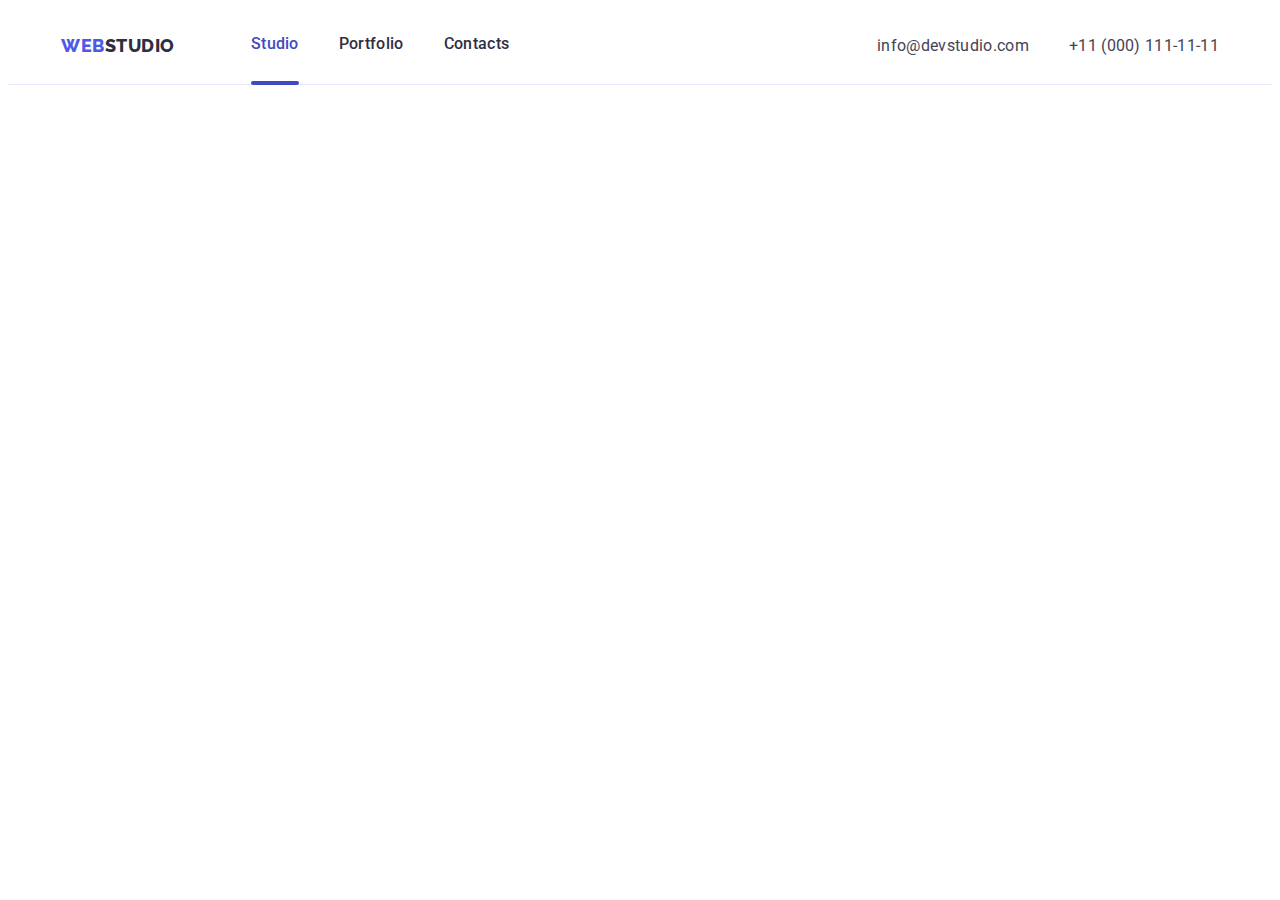
==== commit 77faa253: "add pictures" ====
--- a/index.html
+++ b/index.html
@@ -49,15 +49,15 @@
 
     <main>
         <!-- Hero here-->
-        <section class="hero ">
+        <!-- <section class="hero ">
             <div class="container background">
                 <h1 class="hero-title">Effective Solutions for Your Business</h1>
                 <button class="hero-button" type="button" data-modal-open>Order Service</button>
             </div>
-        </section>
+        </section> -->
 
         <!--Section of development strategies-->
-        <section class="benefits section">
+        <!-- <section class="benefits section">
             <div class="container">
                 <h2 class="visually-hidden">Development strategies</h2>
 
@@ -118,10 +118,10 @@
                 </ul>
 
             </div>
-        </section>
+        </section> -->
 
         <!-- Section about what are we doing-->
-        <section class="production section">
+        <!-- <section class="production section">
             <div class="container production">
                 <h2 class="production-title">What are we doing</h2>
                 <ul class="list container-production-list">
@@ -144,10 +144,10 @@
 
                 </ul>
             </div>
-        </section>
+        </section> -->
 
         <!-- About our team-->
-        <section class="team section">
+        <!-- <section class="team section">
             <div class="container">
                 <h2 class="team-title">Our Team</h2>
                 <ul class="list container-team">
@@ -307,11 +307,11 @@
 
                 </ul>
             </div>
-        </section>
+        </section> -->
 
         <!-- Section Customers -->
 
-        <section class="customers section">
+        <!-- <section class="customers section">
             <div class="container">
                 <h2 class="customers-text">Customers</h2>
                 <ul class="customers-list list">
@@ -359,11 +359,11 @@
                     </li>
                 </ul>
             </div>
-        </section>
+        </section> -->
 
     </main>
 
-    <footer class="footer">
+    <!-- <footer class="footer">
         <div class="container">
             <div class="motto">
                 <a class="footer-logo link" href="./index.html"><span class="web-logo">Web</span><span
@@ -447,10 +447,10 @@
                 </form>
             </div>
         </div>
-    </footer>
+    </footer> -->
 
     <!-- <div class="backdrop is-hidden" data-modal> -->
-    <div class="backdrop is-hidden" data-modal>
+    <!-- <div class="backdrop is-hidden" data-modal>
 
         <div class="modal">
 
@@ -516,7 +516,7 @@
 
     </div>
 
-    <script src="./js/modal.js"></script>
+    <script src="./js/modal.js"></script> -->
 </body>
 
 </html>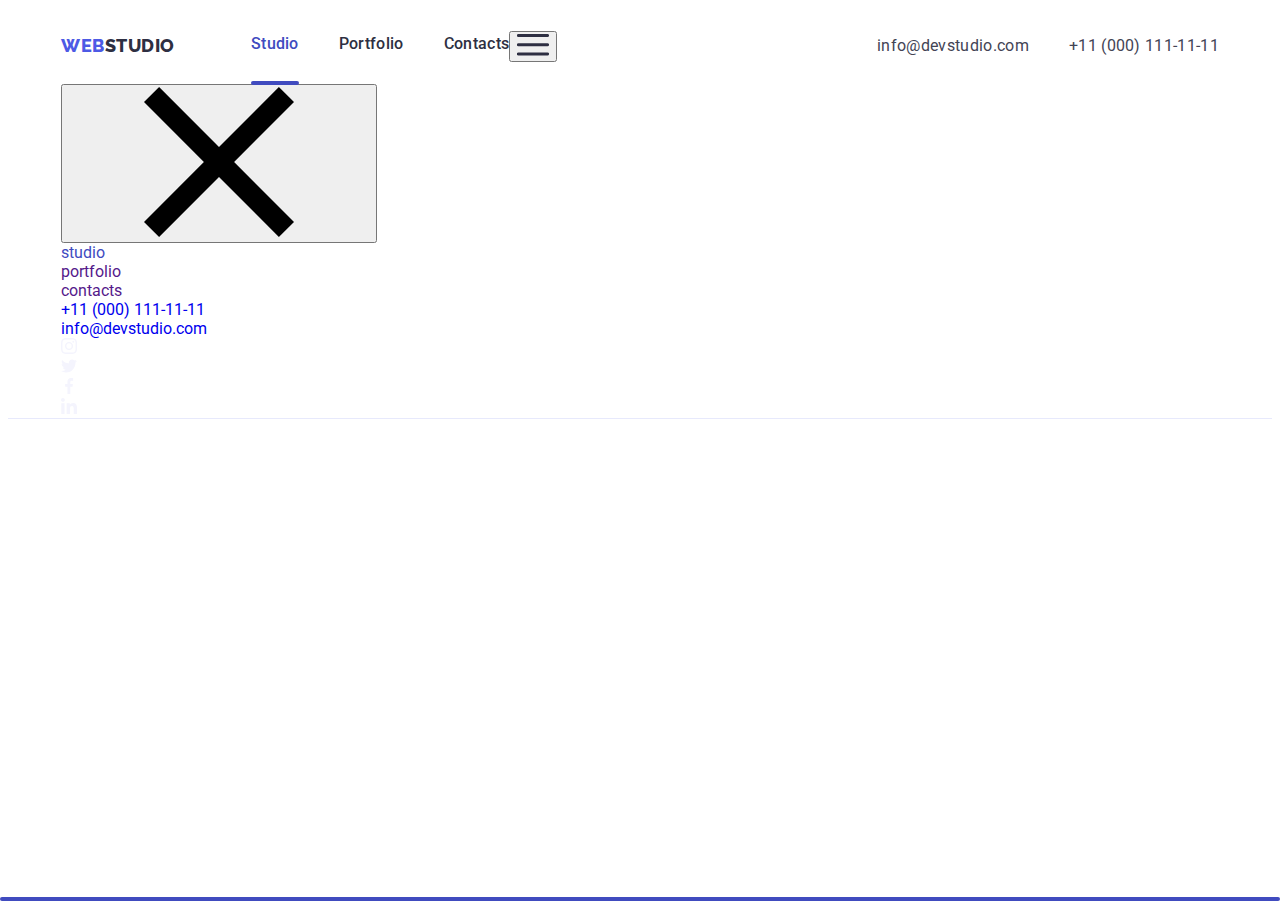
==== commit e3714fdb: "error" ====
--- a/index.html
+++ b/index.html
@@ -34,6 +34,11 @@
                     </li>
                 </ul>
             </nav>
+            <button class="mobile-menu-open js-open-menu" type="button">
+                <svg class="hamburger" width="32" height="22">
+                    <use href="./images/icons.svg#hamburger"></use>
+                </svg>
+            </button>
             <address class="auth-nav">
                 <ul class="list">
                     <li class="item">
@@ -44,6 +49,57 @@
                     </li>
                 </ul>
             </address>
+        </div>
+        <div class="mobile-menu js-menu-container">
+            <div class="container mobile-menu-container">
+                <button class="mobile-menu-close js-close-menu">
+                    <svg class="mobile-close">
+                        <use href="./images/icons.svg#icon-close"></use>
+                    </svg>
+                </button>
+                <ul class="mobile-menu-list list">
+                    <li><a class="mobile-menu-text link current" href="">studio</a>
+                    </li>
+                    <li><a class="mobile-menu-text link" href="">portfolio</a>
+                    </li>
+                    <li><a class="mobile-menu-text link" href="">contacts</a>
+                    </li>
+                </ul>
+                <div class="mobile-contacts">
+                    <ul class="mobile-menu-contacts list">
+                        <li><a class="mobile-menu-tel link" href="tel:+110001111111">+11 (000) 111-11-11</a>
+                        </li>
+                        <li><a class="mobile-menu-mail link" href="mailto:info@devstudio.com">info@devstudio.com</a>
+                        </li>
+                    </ul>
+                    <ul class="mobile-menu-links list">
+                        <li class="mobile-menu-social"><a class="mobile-menu-link link" href="">
+                                <svg class="icon-social">
+                                    <use href="./images/icons.svg#instagram"></use>
+                                </svg>
+                            </a>
+                        </li>
+                        <li class="mobile-menu-social"><a class="mobile-menu-link link" href="">
+                                <svg class="icon-social">
+                                    <use href="./images/icons.svg#twitter"></use>
+                                </svg>
+                            </a>
+                        </li>
+                        <li class="mobile-menu-social"><a class="mobile-menu-link link" href="">
+                                <svg class="icon-social">
+                                    <use href="./images/icons.svg#facebook"></use>
+                                </svg>
+                            </a>
+                        </li>
+                        <li class="mobile-menu-social"><a class="mobile-menu-link link" href="">
+                                <svg class="icon-social">
+                                    <use href="./images/icons.svg#linkedin"></use>
+                                </svg>
+                            </a>
+                        </li>
+                    </ul>
+                </div>
+            </div>
         </div>
     </header>
 
@@ -517,6 +573,7 @@
     </div>
 
     <script src="./js/modal.js"></script> -->
+    <script src="./js/mobile-menu.js"></script>
 </body>
 
 </html>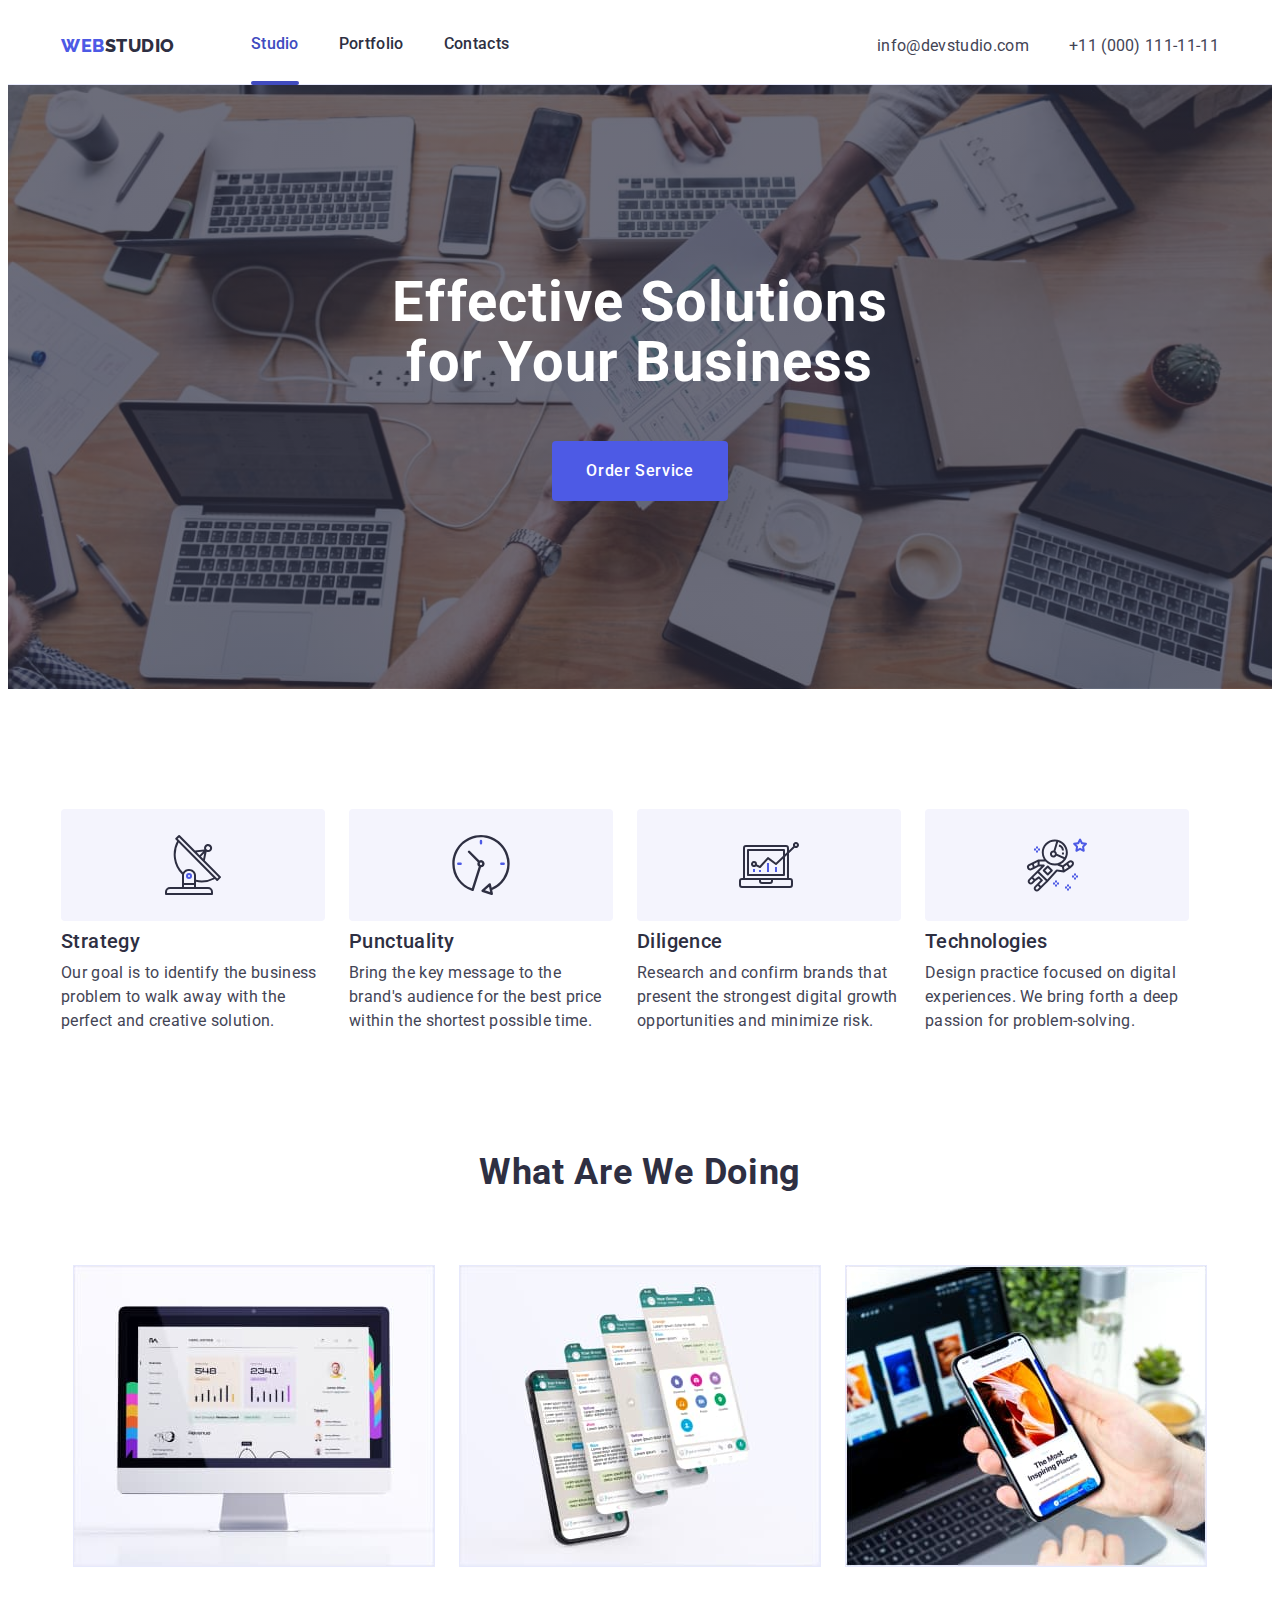
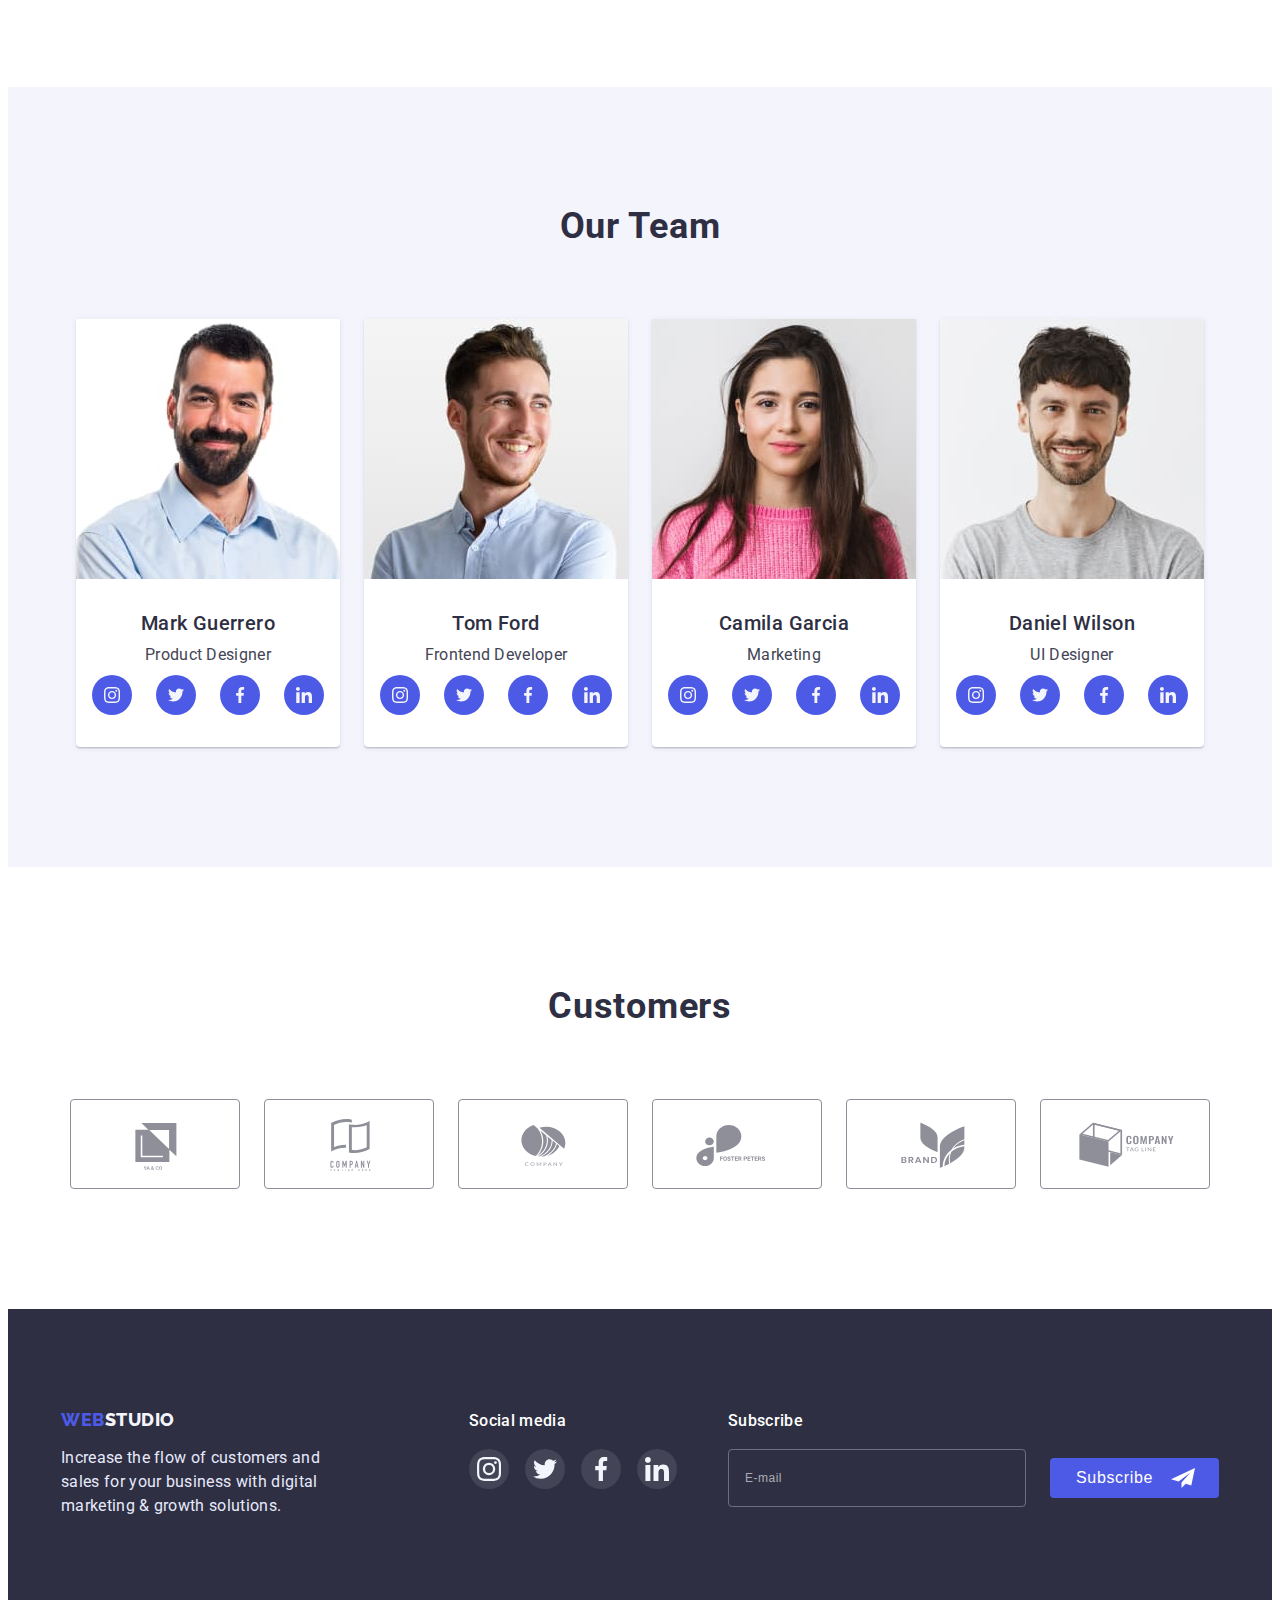
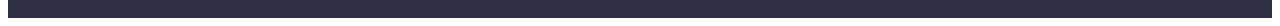
==== commit ac9f4b2a: "home page" ====
--- a/index.html
+++ b/index.html
@@ -105,15 +105,15 @@
 
     <main>
         <!-- Hero here-->
-        <!-- <section class="hero ">
+        <section class="hero ">
             <div class="container background">
                 <h1 class="hero-title">Effective Solutions for Your Business</h1>
                 <button class="hero-button" type="button" data-modal-open>Order Service</button>
             </div>
-        </section> -->
+        </section>
 
         <!--Section of development strategies-->
-        <!-- <section class="benefits section">
+        <section class="benefits section">
             <div class="container">
                 <h2 class="visually-hidden">Development strategies</h2>
 
@@ -174,43 +174,43 @@
                 </ul>
 
             </div>
-        </section> -->
+        </section>
 
         <!-- Section about what are we doing-->
-        <!-- <section class="production section">
+        <section class="production section">
             <div class="container production">
                 <h2 class="production-title">What are we doing</h2>
                 <ul class="list container-production-list">
 
                     <li class="production-item">
 
-                        <img src="./images/desktop.jpg" alt="Desktop" width="360" height="300">
+                        <img src="./images/desktop-desktop.jpg" alt="Desktop" width="360" height="300">
 
                     </li>
                     <li class="production-item">
 
-                        <img src="./images/screens.jpg" alt="Screens" width="360" height="300">
+                        <img src="./images/desktop-screens.jpg" alt="Screens" width="360" height="300">
 
                     </li>
                     <li class="production-item">
 
-                        <img src="./images/phone.jpg" alt="phone" width="360" height="300">
-
-                    </li>
-
-                </ul>
-            </div>
-        </section> -->
+                        <img src="./images/desktop-phone.jpg" alt="phone" width="360" height="300">
+
+                    </li>
+
+                </ul>
+            </div>
+        </section>
 
         <!-- About our team-->
-        <!-- <section class="team section">
+        <section class="team section">
             <div class="container">
                 <h2 class="team-title">Our Team</h2>
                 <ul class="list container-team">
 
                     <li class="card">
 
-                        <img src="./images/markguerrero.jpg" alt="Photo of Mark Guerrero" width="264" height="260">
+                        <img src="./images/team-markguerrero.jpg" alt="Photo of Mark Guerrero" width="264" height="260">
                         <div class="card-text">
                             <h3 class="team-member">Mark Guerrero</h3>
                             <p class="team-member-description">Product Designer</p>
@@ -248,7 +248,7 @@
                     </li>
                     <li class="card">
 
-                        <img src="./images/tomford.jpg" alt="Photo of Tom Ford" width="264" height="260">
+                        <img src="./images/team-tomford.jpg" alt="Photo of Tom Ford" width="264" height="260">
                         <div class="card-text">
                             <h3 class="team-member">Tom Ford</h3>
                             <p class="team-member-description">Frontend Developer</p>
@@ -286,7 +286,7 @@
                     </li>
                     <li class="card">
 
-                        <img src="./images/camilagarcia.jpg" alt="Photo of Camila Garcia" width="264" height="260">
+                        <img src="./images/team-camilagarcia.jpg" alt="Photo of Camila Garcia" width="264" height="260">
                         <div class="card-text">
                             <h3 class="team-member">Camila Garcia</h3>
                             <p class="team-member-description">Marketing</p>
@@ -324,7 +324,7 @@
                     </li>
                     <li class="card">
 
-                        <img src="./images/danielwilson.jpg" alt="Photo of Daniel Wilson" width="264" height="260">
+                        <img src="./images/team-danielwilson.jpg" alt="Photo of Daniel Wilson" width="264" height="260">
                         <div class="card-text">
                             <h3 class="team-member">Daniel Wilson</h3>
                             <p class="team-member-description">UI Designer</p>
@@ -363,11 +363,11 @@
 
                 </ul>
             </div>
-        </section> -->
+        </section>
 
         <!-- Section Customers -->
 
-        <!-- <section class="customers section">
+        <section class="customers section">
             <div class="container">
                 <h2 class="customers-text">Customers</h2>
                 <ul class="customers-list list">
@@ -415,11 +415,11 @@
                     </li>
                 </ul>
             </div>
-        </section> -->
+        </section>
 
     </main>
 
-    <!-- <footer class="footer">
+    <footer class="footer">
         <div class="container">
             <div class="motto">
                 <a class="footer-logo link" href="./index.html"><span class="web-logo">Web</span><span
@@ -503,10 +503,10 @@
                 </form>
             </div>
         </div>
-    </footer> -->
+    </footer>
 
     <!-- <div class="backdrop is-hidden" data-modal> -->
-    <!-- <div class="backdrop is-hidden" data-modal>
+    <div class="backdrop is-hidden" data-modal>
 
         <div class="modal">
 
@@ -571,9 +571,9 @@
         </div>
 
     </div>
-
-    <script src="./js/modal.js"></script> -->
     <script src="./js/mobile-menu.js"></script>
+    <script src="./js/modal.js"></script>
+
 </body>
 
 </html>--- a/css/styles.css
+++ b/css/styles.css
@@ -1,28 +1,28 @@
 :root {
-    --timing-function: cubic-bezier(0.4, 0, 0.2, 1);
-    --primary-brand: #4D5AE5;
-    --pressed-state: #404BBF;
-    --dark-color: #2E2F42;
-    --success-color: #31D0AA;
-    --success-color-enough: rgba(49, 208, 170, 0.75);
-    --success-color-half: rgba(49, 208, 170, 0.5);
-    --success-color-transparent: rgba(49, 208, 170, 0.1);
-    --body-text: #434455;
-    --accent-color: #E7E9FC;
-    --light-mode: #F4F4FD;
-    --modal-overlay: #2E2F42;
-    --hero-background: rgba(46, 47, 66, 0.7);
-    --default-color: #ffffff;
-    --social-media: rgba(255, 255, 255, 0.1);
-    --light-slate: #8E8F99;
-    --backdrop: rgba(46, 47, 66, 0.4);
-    --modal: #FCFCFC;
+  --timing-function: cubic-bezier(0.4, 0, 0.2, 1);
+  --primary-brand: #4d5ae5;
+  --pressed-state: #404bbf;
+  --dark-color: #2e2f42;
+  --success-color: #31d0aa;
+  --success-color-enough: rgba(49, 208, 170, 0.75);
+  --success-color-half: rgba(49, 208, 170, 0.5);
+  --success-color-transparent: rgba(49, 208, 170, 0.1);
+  --body-text: #434455;
+  --accent-color: #e7e9fc;
+  --light-mode: #f4f4fd;
+  --modal-overlay: #2e2f42;
+  --hero-background: rgba(46, 47, 66, 0.7);
+  --default-color: #ffffff;
+  --social-media: rgba(255, 255, 255, 0.1);
+  --light-slate: #8e8f99;
+  --backdrop: rgba(46, 47, 66, 0.4);
+  --modal: #fcfcfc;
 }
 
 body {
-    color: var(--body-text);
-    font-family: 'Roboto', 'Verdana', 'Helvetica', 'Arial', sans-serif;
-    background-color: var(--default-color);
+  color: var(--body-text);
+  font-family: 'Roboto', 'Verdana', 'Helvetica', 'Arial', sans-serif;
+  background-color: var(--default-color);
 }
 
 /* Utility */
@@ -34,73 +34,102 @@
 h4,
 h5,
 h6 {
-    margin: 0;
+  margin: 0;
 }
 
 ul {
-    margin: 0;
-    padding-left: 0;
+  margin: 0;
+  padding-left: 0;
 }
 
 img {
-    display: block;
-}
+  display: block;
+}
+
+.link {
+  text-decoration: none;
+}
+
+.list {
+  list-style: none;
+}
+
+/* outline: 2px solid crimson; */
 
 .container {
-    width: 100%;
-    max-width: 1158px;
-    padding-left: 15px;
-    padding-right: 15px;
-    margin: 0 auto;
-    /* outline: 2px solid crimson; */
+  padding-left: 16px;
+  padding-right: 16px;
 }
 
 .container.menu {
+  display: flex;
+  justify-content: space-between;
+  align-items: center;
+}
+
+.header-logo {
+  color: var(--dark-color);
+  font-family: 'Raleway', 'Helvetica', 'Verdana', 'Arial', sans-serif;
+  text-transform: uppercase;
+  font-weight: 800;
+  font-size: 18px;
+  line-height: 0;
+  letter-spacing: 0.03em;
+}
+
+.web-logo {
+  color: var(--primary-brand);
+}
+
+@media screen and (min-width: 480px) {
+  .container {
+    max-width: 428px;
+    margin-left: auto;
+    margin-right: auto;
+  }
+
+  .site-nav {
     display: flex;
     align-items: center;
-}
-
-.header-page {
-    border-bottom: 1px solid var(--accent-color)
-}
-
-.site-nav {
-    display: flex;
-    align-items: center;
-
-}
-
-.header-logo {
-    color: var(--dark-color);
-    font-family: 'Raleway', 'Helvetica', 'Verdana', 'Arial', sans-serif;
-    text-transform: uppercase;
-    font-weight: 800;
-    font-size: 18px;
-    line-height: 1.33;
-    letter-spacing: 0.03em;
-}
-
-.web-logo {
-    color: var(--primary-brand);
-}
-
-.nav {
+  }
+}
+
+@media screen and (min-width: 768px) {
+  .container {
+    max-width: 768px;
+  }
+  .section {
+    padding: 120px 0px;
+  }
+  .mobile-menu {
+    display: none;
+  }
+  .mobile-menu-open {
+    display: none;
+  }
+  .header-page {
+    border-bottom: 1px solid var(--accent-color);
+  }
+
+  .list.menu {
+    display: flex;
+    gap: 40px;
+  }
+  .nav {
     position: relative;
     display: block;
     padding-top: 24px;
-    padding-bottom: 28px;
+    padding-bottom: 22px;
     color: var(--dark-color);
     font-weight: 500;
     font-size: 16px;
     line-height: 1.5;
     letter-spacing: 0.02em;
     transition: color 250ms var(--timing-function);
-
-
-}
-
-.current::after {
-    content: "";
+  }
+
+  .current::after {
+    content: '';
     display: block;
     position: absolute;
     left: 0px;
@@ -109,17 +138,254 @@
     width: 100%;
     height: 4px;
     border-radius: 2px;
-}
-
-
-.nav:focus,
-.nav:hover,
-.auth-nav .link:focus,
-.auth-nav .link:hover,
-.current {
+  }
+
+  .nav:focus,
+  .nav:hover,
+  .auth-nav .link:focus,
+  .auth-nav .link:hover,
+  .current {
     color: var(--pressed-state);
-
-}
+  }
+  .auth-nav {
+    margin-left: auto;
+    color: var(--body-text);
+    font-style: normal;
+    font-size: 16px;
+    line-height: 1.5;
+    letter-spacing: 0.02em;
+  }
+
+  .auth-nav .list {
+    display: flex;
+    flex-direction: column;
+    gap: 6px;
+  }
+
+  .auth-nav .link {
+    font-family: inherit;
+    color: inherit;
+    transition: color 250ms var(--timing-function);
+  }
+
+  .list.menu {
+    gap: 40px;
+    margin-left: 76px;
+  }
+}
+
+@media screen and (min-width: 1200px) {
+  .container {
+    max-width: 1158px;
+    padding-left: 15px;
+    padding-right: 15px;
+  }
+  .auth-nav .list {
+    flex-direction: row;
+    gap: 40px;
+  }
+  .nav {
+    padding-bottom: 28px;
+  }
+}
+
+/* ------ Усе окрім  десктопів--------*/
+
+@media screen and (max-width: 1200px) {
+  .production.section {
+    display: none;
+  }
+}
+
+@media screen and (min-width: 480px) {
+}
+
+/* ------ Тільки для телефона--------*/
+
+@media screen and (max-width: 767px) {
+  .list.menu {
+    display: none;
+  }
+
+  .auth-nav {
+    display: none;
+  }
+  .header-page {
+    padding-top: 24px;
+    padding-bottom: 24px;
+  }
+  .mobile-menu-open {
+    background-color: transparent;
+    border: none;
+    padding: 0;
+    line-height: 0;
+  }
+  .section {
+    padding: 96px 0px;
+  }
+  .mobile-menu {
+    position: fixed;
+    left: 0;
+    top: 0;
+    width: 100%;
+    height: 100%;
+    z-index: 1000;
+    background-color: var(--default-color);
+    opacity: 0;
+    visibility: hidden;
+    pointer-events: none;
+    transition: opacity 250ms var(--timing-function),
+      transform 250ms var(--timing-function),
+      visibility 250ms var(--timing-function);
+  }
+  .mobile-menu.is-open {
+    opacity: 1;
+
+    visibility: visible;
+  }
+  .mobile-menu-container {
+    position: relative;
+    display: flex;
+    flex-direction: column;
+    justify-content: space-between;
+    height: 100%;
+    padding: 80px 35px 40px 40px;
+  }
+
+  .mobile-menu-close {
+    display: flex;
+    position: absolute;
+    top: 22px;
+    right: 22px;
+    width: 24px;
+    height: 24px;
+    justify-content: center;
+    align-items: center;
+    cursor: pointer;
+    background-color: var(--accent-color);
+    border-radius: 50% 50%;
+    border: 1px solid rgba(0, 0, 0, 0.1);
+    transition: background-color 250ms var(--timing-function);
+  }
+
+  .mobile-close {
+    width: 8px;
+    height: 8px;
+    fill: #000;
+    transition: fill 250ms var(--timing-function);
+  }
+
+  .mobile-menu-close:is(:hover, :focus) {
+    background-color: var(--pressed-state);
+  }
+
+  .mobile-menu-close:is(:hover, :focus) .icon-close {
+    fill: var(--default-color);
+  }
+
+  .mobile-menu-text {
+    font-weight: 700;
+    font-size: 36px;
+    line-height: 1.1;
+    letter-spacing: 0.02em;
+    text-transform: capitalize;
+    color: var(--modal-overlay);
+  }
+  .mobile-menu-list {
+    display: flex;
+    flex-direction: column;
+    gap: 40px;
+  }
+  .mobile-menu-contacts {
+    display: flex;
+    flex-direction: column;
+    gap: 40px;
+    padding-top: 48px;
+    padding-bottom: 48px;
+  }
+
+  .mobile-menu-tel {
+    font-weight: 700;
+    font-size: 7vw;
+    line-height: 1.1;
+    letter-spacing: 0.02em;
+    text-transform: capitalize;
+    color: var(--primary-brand);
+  }
+
+  @media screen and (min-width: 480px) {
+    .mobile-menu-tel {
+      font-size: 36px;
+    }
+  }
+
+  .mobile-menu-mail {
+    font-weight: 500;
+    font-size: 20px;
+    line-height: 1.2;
+    letter-spacing: 0.02em;
+    color: var(--body-text);
+  }
+
+  .mobile-menu-links {
+    display: flex;
+    flex-wrap: wrap;
+    justify-content: space-between;
+    gap: 24px;
+  }
+
+  .mobile-menu-link {
+    display: flex;
+    width: 40px;
+    height: 40px;
+    border-radius: 50%;
+    background-color: var(--primary-brand);
+    justify-content: center;
+    align-items: center;
+
+    transition: background-color 250ms var(--timing-function);
+  }
+
+  .mobile-menu-link:hover,
+  .mobile-menu-link:focus {
+    background-color: var(--pressed-state);
+  }
+
+  .mobile-menu-link .icon-social {
+    fill: var(--light-mode);
+    width: 24px;
+    height: 24px;
+  }
+}
+
+.visually-hidden {
+  position: absolute;
+  white-space: nowrap;
+  width: 1px;
+  height: 1px;
+  overflow: hidden;
+  border: 0;
+  padding: 0;
+  clip: rect(0 0 0 0);
+  clip-path: inset(50%);
+  margin: -1px;
+}
+
+/* .container {
+    width: 100%;
+    max-width: 1158px;
+    padding-left: 15px;
+    padding-right: 15px;
+    margin: 0 auto;
+
+}
+
+.container.menu {
+    display: flex;
+    align-items: center;
+} */
+
+/* 
 
 .auth-nav {
     margin-left: auto;
@@ -128,22 +394,16 @@
     font-size: 16px;
     line-height: 1.5;
     letter-spacing: 0.02em;
-
-
-
 }
 
 .auth-nav .list {
     display: flex;
 }
-
-
 
 .auth-nav .link {
     font-family: inherit;
     color: inherit;
     transition: color 250ms var(--timing-function);
-
 }
 
 .list.menu {
@@ -154,175 +414,204 @@
 .auth-nav .item:not(:last-child),
 .list.menu .item:not(:last-child) {
     margin-right: 40px;
-}
-
-.link {
-    text-decoration: none;
-}
-
-.list {
-    list-style: none;
-}
+} */
 
 /*_________________________________________________________ */
 /*__________________________HERO____________________________*/
 /*_________________________________________________________ */
 
 .hero {
-    text-align: center;
+  text-align: center;
 }
 
 .background {
+  padding-top: 112px;
+  padding-bottom: 112px;
+  max-width: 428px;
+  /* max-width: 1440px; */
+  background-image: linear-gradient(
+      to top,
+      var(--hero-background),
+      var(--hero-background)
+    ),
+    url('../images/mobile-people-office.jpg');
+  background-size: cover;
+  background-position: center;
+  margin: 0 auto;
+}
+
+.hero-title {
+  margin: 0 auto;
+  max-width: 320px;
+  margin-bottom: 72px;
+  color: var(--default-color);
+  font-size: 36px;
+  line-height: 1.11;
+  letter-spacing: 0.02em;
+}
+
+.hero-button {
+  display: inline-block;
+  border-radius: 4px;
+  padding: 16px 32px;
+  min-width: 169px;
+  border-color: transparent;
+
+  color: var(--default-color);
+  background-color: var(--primary-brand);
+  font-family: inherit;
+  font-weight: 500;
+  font-size: 16px;
+  line-height: 1.5;
+  letter-spacing: 0.04em;
+  cursor: pointer;
+
+  transition: background-color 250ms var(--timing-function);
+}
+
+.hero-button:hover,
+.hero-button:focus {
+  background-color: var(--pressed-state);
+}
+
+@media screen and (min-width: 768px) {
+  .background {
+    max-width: 768px;
+    background-image: linear-gradient(
+        to top,
+        var(--hero-background),
+        var(--hero-background)
+      ),
+      url('../images/tablet-people-office.jpg');
+  }
+  .hero-title {
+    margin: 0 auto;
+    margin-bottom: 48px;
+    color: var(--default-color);
+    font-size: 36px;
+    line-height: 1.11;
+    letter-spacing: 0.02em;
+  }
+}
+
+@media screen and (min-width: 1200px) {
+  .background {
     padding-top: 188px;
     padding-bottom: 188px;
     max-width: 1440px;
-    background-image: linear-gradient(to top, var(--hero-background), var(--hero-background)), url('../images/people-office.jpg');
-    background-size: cover;
-    background-position: center;
-    margin: 0 auto;
-}
-
-.hero-title {
-    margin: 0 auto;
-    width: 496px;
-    margin-bottom: 48px;
-    color: var(--default-color);
+    background-image: linear-gradient(
+        to top,
+        var(--hero-background),
+        var(--hero-background)
+      ),
+      url('../images/desktop-people-office.jpg');
+  }
+  .hero-title {
+    max-width: 496px;
     font-size: 56px;
     line-height: 1.07;
-    letter-spacing: 0.02em;
-}
-
-.hero-button {
-    display: inline-block;
-    border-radius: 4px;
-    padding: 16px 32px;
-    min-width: 169px;
-    border-color: transparent;
-
-    color: var(--default-color);
-    background-color: var(--primary-brand);
-    font-family: inherit;
-    font-weight: 500;
-    font-size: 16px;
-    line-height: 1.5;
-    letter-spacing: 0.04em;
-    cursor: pointer;
-
-    transition: background-color 250ms var(--timing-function);
-
-}
-
-.hero-button:hover,
-.hero-button:focus {
-    background-color: var(--pressed-state);
-}
-
-.section {
-    padding: 120px 0px;
-    /* outline: 2px solid crimson; */
+  }
 }
 
 /*_________________________________________________________ */
 /*____________________Benefits section______________________*/
 /*_________________________________________________________ */
 
-
 .container-list {
-    display: flex;
-}
-
-.container-list .item {
+  display: flex;
+  flex-direction: column;
+  gap: 72px;
+}
+
+.icon {
+  display: none;
+}
+
+.benefits-item {
+  text-align: center;
+  margin-bottom: 8px;
+  color: var(--dark-color);
+  font-weight: 500;
+  font-size: 20px;
+  line-height: 1.2;
+  letter-spacing: 0.02em;
+}
+
+.benefits-paragraph {
+  font-size: 16px;
+  line-height: 1.5;
+  letter-spacing: 0.02em;
+}
+
+@media screen and (min-width: 768px) {
+  .container-list {
+    flex-direction: row;
+    flex-wrap: wrap;
+    gap: 24px;
+  }
+  .container-list .item {
+    width: 356px;
+  }
+  .benefits-item {
+    text-align: left;
+  }
+}
+
+@media screen and (min-width: 1200px) {
+  .container-list .item {
     width: 264px;
-}
-
-.container-list .item:not(:last-child) {
-    margin-right: 24px;
-}
-
-.icon {
+  }
+
+  .icon {
     display: flex;
     width: 100%;
     height: 112px;
     border-radius: 4px;
     margin-bottom: 8px;
     background-color: var(--light-mode);
-
     justify-content: center;
     justify-items: center;
     align-items: center;
-
-
-}
-
-.item-icon {
+  }
+
+  .item-icon {
     width: 64px;
     height: 60px;
-
-}
-
-
-.benefits-item {
-    margin-bottom: 8px;
-    color: var(--dark-color);
-    font-weight: 500;
-    font-size: 20px;
-    line-height: 1.2;
-    letter-spacing: 0.02em;
-}
-
-.visually-hidden {
-    position: absolute;
-    white-space: nowrap;
-    width: 1px;
-    height: 1px;
-    overflow: hidden;
-    border: 0;
-    padding: 0;
-    clip: rect(0 0 0 0);
-    clip-path: inset(50%);
-    margin: -1px;
-}
-
-.benefits-paragraph {
-    font-size: 16px;
-    line-height: 1.5;
-    letter-spacing: 0.02em;
-}
-
-
+  }
+}
 
 /*_________________________________________________________ */
 /*___________________Production section_____________________*/
 /*_________________________________________________________ */
 
-
 .production.section {
-    padding-top: 0;
+  padding-top: 0;
 }
 
 .production-title {
-    margin-bottom: 72px;
-    color: var(--dark-color);
-    font-size: 36px;
-    line-height: 1.11;
-    text-align: center;
-    letter-spacing: 0.02em;
-    text-transform: capitalize;
+  margin-bottom: 72px;
+  color: var(--dark-color);
+  font-size: 36px;
+  line-height: 1.11;
+  text-align: center;
+  letter-spacing: 0.02em;
+  text-transform: capitalize;
 }
 
 .container-production-list {
-    display: flex;
-    justify-content: center;
-}
-
-.container-production-list .production-item:not(:last-child) {
-    margin-right: 24px;
+  display: flex;
+  justify-content: center;
+  gap: 24px;
 }
 
 .production-item {
-    background: linear-gradient(0deg, rgba(77, 90, 229, 0.1), rgba(77, 90, 229, 0.1));
-    background-blend-mode: soft-light, normal;
-    border: 1px solid var(--accent-color);
+  background: linear-gradient(
+    0deg,
+    rgba(77, 90, 229, 0.1),
+    rgba(77, 90, 229, 0.1)
+  );
+  background-blend-mode: soft-light, normal;
+  border: 1px solid var(--accent-color);
 }
 
 /*_________________________________________________________ */
@@ -330,86 +619,94 @@
 /*_________________________________________________________ */
 
 .team {
-    background-color: var(--light-mode);
+  background-color: var(--light-mode);
 }
 
 .team-title {
-    margin-bottom: 72px;
-    color: var(--dark-color);
-    /* font-weight: 700; */
-    font-size: 36px;
-    line-height: 1.11;
-    text-align: center;
-    letter-spacing: 0.02em;
-    text-transform: capitalize;
+  margin-bottom: 72px;
+  color: var(--dark-color);
+
+  font-size: 36px;
+  line-height: 1.11;
+  text-align: center;
+  letter-spacing: 0.02em;
+  text-transform: capitalize;
 }
 
 .container-team {
-    display: flex;
-}
-
-.container-team .card:not(:last-child) {
-    margin-right: 24px;
+  display: flex;
+  flex-direction: column;
+  gap: 72px;
+  justify-content: center;
+  align-items: center;
+}
+
+@media screen and (min-width: 768px) {
+  .container-team {
+    flex-wrap: wrap;
+    flex-direction: row;
+    gap: 24px;
+  }
 }
 
 .card {
-    display: block;
-    background-color: var(--default-color);
-    box-shadow: 0px 1px 6px rgba(46, 47, 66, 0.08), 0px 1px 1px rgba(46, 47, 66, 0.16), 0px 2px 1px rgba(46, 47, 66, 0.08);
-    border-radius: 0px 0px 4px 4px;
+  display: block;
+  background-color: var(--default-color);
+  box-shadow: 0px 1px 6px rgba(46, 47, 66, 0.08),
+    0px 1px 1px rgba(46, 47, 66, 0.16), 0px 2px 1px rgba(46, 47, 66, 0.08);
+  border-radius: 0px 0px 4px 4px;
 }
 
 .card-text {
-    padding-top: 32px;
-    padding-bottom: 32px;
+  padding-top: 32px;
+  padding-bottom: 32px;
 }
 
 .team-member {
-
-    color: var(--dark-color);
-    font-weight: 500;
-    font-size: 20px;
-    line-height: 1.2;
-    text-align: center;
-    letter-spacing: 0.02em;
+  color: var(--dark-color);
+  font-weight: 500;
+  font-size: 20px;
+  line-height: 1.2;
+  text-align: center;
+  letter-spacing: 0.02em;
 }
 
 .team-member-description {
-    margin-top: 8px;
-    font-size: 16px;
-    line-height: 1.5;
-    text-align: center;
-    letter-spacing: 0.02em;
+  margin-top: 8px;
+  font-size: 16px;
+  line-height: 1.5;
+  text-align: center;
+  letter-spacing: 0.02em;
 }
 
 .social-lists {
-    display: flex;
-    justify-content: center;
-    gap: 24px;
-    margin-top: 8px;
+  display: flex;
+  justify-content: center;
+  gap: 24px;
+  margin-top: 8px;
 }
 
 .social-link {
-    display: flex;
-    width: 40px;
-    height: 40px;
-    border-radius: 50%;
-    background-color: var(--primary-brand);
-    justify-content: center;
-    align-items: center;
-
-    transition: background-color 250ms var(--timing-function);
+  display: flex;
+  width: 40px;
+  height: 40px;
+  border-radius: 50%;
+  background-color: var(--primary-brand);
+  justify-content: center;
+  align-items: center;
+
+  transition: background-color 250ms var(--timing-function);
 }
 
 .social-link:hover,
 .social-link:focus {
-    background-color: var(--pressed-state);
+  background-color: var(--pressed-state);
 }
 
 .icon-social {
-    fill: var(--light-mode);
-    width: 16px;
-    height: 16px;
+  fill: var(--light-mode);
+  width: 16px;
+  height: 16px;
 }
 
 /*_________________________________________________________ */
@@ -417,46 +714,56 @@
 /*_________________________________________________________ */
 
 .customers-text {
-    color: var(--dark-color);
-    font-weight: 700;
-    font-size: 36px;
-    line-height: 1.11;
-    letter-spacing: 0.02em;
-    text-transform: capitalize;
-    text-align: center;
-    margin-bottom: 72px;
+  color: var(--dark-color);
+  font-weight: 700;
+  font-size: 36px;
+  line-height: 1.11;
+  letter-spacing: 0.02em;
+  text-transform: capitalize;
+  text-align: center;
+  margin-bottom: 72px;
 }
 
 .customers-list {
-    display: flex;
+  display: flex;
+  flex-wrap: wrap;
+  justify-content: center;
+  gap: 16px;
+}
+
+.customers-link {
+  display: flex;
+
+  width: 190px;
+  height: 88px;
+  border-radius: 4px;
+  border: 1px solid var(--light-slate);
+  align-items: center;
+  justify-content: center;
+  transition: border 250ms var(--timing-function);
+}
+
+@media screen and (min-width: 768px) {
+  .customers-list {
     gap: 24px;
-}
-
-.customers-link {
-    display: flex;
+  }
+  .customers-link {
     width: 168px;
-    height: 88px;
-    border-radius: 4px;
-    border: 1px solid var(--light-slate);
-    align-items: center;
-    justify-content: center;
-    transition: border 250ms var(--timing-function);
-}
-
+  }
+}
 .customers-logo {
-    fill: var(--light-slate);
-    width: 104px;
-    height: 56px;
-    transition: fill 250ms var(--timing-function);
+  fill: var(--light-slate);
+  width: 104px;
+  height: 56px;
+  transition: fill 250ms var(--timing-function);
 }
 
 .customers-link:is(:hover, :focus) {
-    border-color: var(--pressed-state);
-
+  border-color: var(--pressed-state);
 }
 
 .customers-link:is(:hover, :focus) .customers-logo {
-    fill: var(--pressed-state);
+  fill: var(--pressed-state);
 }
 
 /*_________________________________________________________ */
@@ -464,158 +771,219 @@
 /*_________________________________________________________ */
 
 .footer {
-    padding-top: 100px;
-    padding-bottom: 100px;
-    background-color: var(--dark-color);
+  padding-top: 100px;
+  padding-bottom: 100px;
+  background-color: var(--dark-color);
 }
 
 .footer .container {
-    display: flex;
+  display: flex;
+  flex-direction: column;
+  gap: 72px;
+  align-items: center;
 }
 
 .motto {
-    display: block;
-    width: 264px;
+  display: flex;
+  align-items: center;
+  width: 264px;
+  justify-content: center;
+  flex-direction: column;
 }
 
 .footer-logo {
-    color: var(--light-mode);
-    font-family: 'Raleway', sans-serif;
-    text-transform: uppercase;
-    font-weight: 800;
-    font-size: 18px;
-    line-height: 1.17;
-    letter-spacing: 0.03em;
+  color: var(--light-mode);
+  font-family: 'Raleway', sans-serif;
+  text-transform: uppercase;
+  font-weight: 800;
+  font-size: 18px;
+  line-height: 1.17;
+  letter-spacing: 0.03em;
 }
 
 .footer-paragraph {
-    color: var(--accent-color);
-    font-size: 16px;
-    line-height: 1.5;
-    letter-spacing: 0.02em;
+  color: var(--accent-color);
+  font-size: 16px;
+  line-height: 1.5;
+  letter-spacing: 0.02em;
 }
 
 .footer-text {
-    margin-top: 16px;
-    display: block;
-
+  margin-top: 16px;
+  display: block;
 }
 
 .social-media {
-    display: block;
-    margin-left: 120px;
+  display: block;
 }
 
 .social-media-text {
-    font-weight: 500;
-    font-size: 16px;
-    line-height: 1.5;
-    letter-spacing: 0.02em;
-    color: var(--default-color);
-    margin-bottom: 16px;
+  font-weight: 500;
+  font-size: 16px;
+  line-height: 1.5;
+  letter-spacing: 0.02em;
+  color: var(--default-color);
+  margin-bottom: 16px;
+  text-align: center;
 }
 
 .social-media-link {
-    display: flex;
-    width: 40px;
-    height: 40px;
-    background-color: var(--social-media);
-    border-radius: 50%;
-    align-items: center;
-    justify-content: center;
-
-    transition: background-color 250ms var(--timing-function);
-
-
+  display: flex;
+  width: 40px;
+  height: 40px;
+  background-color: var(--social-media);
+  border-radius: 50%;
+  align-items: center;
+  justify-content: center;
+
+  transition: background-color 250ms var(--timing-function);
 }
 
 .social-media-link:hover,
 .social-media-link:focus {
-    background-color: var(--success-color);
+  background-color: var(--success-color);
 }
 
 .social-media-list {
-    display: flex;
-    gap: 16px;
-
-}
-
+  display: flex;
+  gap: 16px;
+}
 
 .social-media-icon {
-    fill: var(--light-mode);
-    width: 24px;
-    height: 24px;
+  fill: var(--light-mode);
+  width: 24px;
+  height: 24px;
 }
 
 /*___________________Subscribe in footer____________________*/
 
 .subscribe-footer {
+  display: block;
+}
+
+.subscribe-form {
+  display: flex;
+  flex-direction: column;
+  gap: 24px;
+}
+
+.subscribe-input {
+  min-width: 398px;
+  height: 40px;
+  padding: 8px 16px;
+
+  border: 1px solid rgba(255, 255, 255, 0.3);
+  background-color: transparent;
+  border-radius: 4px;
+
+  color: var(--default-color);
+  transition: border 250ms var(--timing-function);
+}
+
+.subscribe-input:focus {
+  border: 2px solid var(--pressed-state);
+  outline: none;
+}
+
+.subscribe-input::placeholder {
+  font-size: 12px;
+  letter-spacing: 0.04em;
+
+  color: rgba(255, 255, 255, 0.6);
+}
+
+.subscribe-form-btn {
+  position: relative;
+  cursor: pointer;
+  align-self: center;
+}
+
+.subscribe-btn {
+  display: inline-block;
+  height: 40px;
+  padding: 8px 64px 8px 24px;
+  background-color: var(--primary-brand);
+  border-radius: 4px;
+  border-color: transparent;
+  cursor: pointer;
+
+  font-weight: 500;
+  font-size: 16px;
+
+  text-align: center;
+  letter-spacing: 0.04em;
+  color: var(--default-color);
+
+  transition: background-color 250ms var(--timing-function);
+}
+
+.subscribe-btn:hover {
+  background-color: var(--pressed-state);
+}
+
+.subscribe-icon {
+  position: absolute;
+  right: 24px;
+  top: 50%;
+  transform: translate(0, -50%);
+
+  width: 24px;
+  height: 24px;
+  fill: var(--default-color);
+}
+
+@media screen and (min-width: 768px) {
+  .footer .container {
+    flex-direction: row;
+    flex-wrap: wrap;
+    gap: 24px;
+    padding-left: 108px;
+    align-items: flex-start;
+  }
+
+  .motto {
     display: block;
-    margin-left: 80px;
-}
-
-.subscribe-form {
-    display: flex;
+  }
+  .subscribe-input {
+    min-width: 264px;
+  }
+
+  .social-media-text {
+    text-align: left;
+  }
+  .subscribe-form {
+    flex-direction: row;
     gap: 24px;
-}
-
-.subscribe-input {
-
+  }
+}
+
+@media screen and (min-width: 1200px) {
+  .footer .container {
+    flex-direction: row;
+    padding-left: 15px;
+  }
+
+  .social-media {
+    margin-right: auto;
+    margin-left: 120px;
+  }
+
+  .subscribe-form {
+    flex-direction: row;
+    gap: 24px;
+  }
+
+  .subscribe-input {
     min-width: 264px;
-    height: 40px;
-    padding: 8px 16px;
-
-    border: 1px solid rgba(255, 255, 255, 0.3);
-    background-color: transparent;
-    border-radius: 4px;
-
-    color: var(--default-color);
-}
-
-.subscribe-input::placeholder {
-    font-size: 12px;
-    letter-spacing: 0.04em;
-
-    color: rgba(255, 255, 255, 0.6);
-}
-
-.subscribe-form-btn {
-    position: relative;
-    cursor: pointer;
-}
-
-.subscribe-btn {
-    display: inline-block;
-    height: 40px;
-    padding: 8px 64px 8px 24px;
-    background-color: var(--primary-brand);
-    border-radius: 4px;
-    border-color: transparent;
-    cursor: pointer;
-
-    font-weight: 500;
-    font-size: 16px;
-
-    text-align: center;
-    letter-spacing: 0.04em;
-    color: var(--default-color);
-
-    transition: background-color 250ms var(--timing-function);
-}
-
-.subscribe-btn:hover {
-    background-color: var(--pressed-state);
-}
-
-.subscribe-icon {
-    position: absolute;
-    right: 24px;
-    top: 50%;
-    transform: translate(0, -50%);
-
-    width: 24px;
-    height: 24px;
-    fill: var(--default-color);
+  }
+  .subscribe-footer {
+    margin-left: auto;
+  }
+}
+@media screen and (max-width: 410px) {
+  .subscribe-input {
+    min-width: 300px;
+  }
 }
 
 /*_________________________________________________________ */
@@ -623,272 +991,270 @@
 /*_________________________________________________________ */
 
 .backdrop {
-    position: fixed;
-    top: 0;
-    left: 0;
-
-    width: 100%;
-    height: 100%;
-
-    background-color: var(--backdrop);
-    opacity: 1;
-    transform: scale(1);
-    visibility: visible;
-    transition: opacity 250ms var(--timing-function), transform 250ms var(--timing-function), visibility 250ms var(--timing-function);
+  position: fixed;
+  top: 0;
+  left: 0;
+
+  width: 100%;
+  height: 100%;
+
+  background-color: var(--backdrop);
+  opacity: 1;
+  transform: scale(1);
+  visibility: visible;
+  transition: opacity 250ms var(--timing-function),
+    transform 250ms var(--timing-function),
+    visibility 250ms var(--timing-function);
 }
 
 .backdrop.is-hidden {
-    opacity: 0;
-    pointer-events: none;
-    transform: scale(0);
-    visibility: hidden;
+  opacity: 0;
+  pointer-events: none;
+  transform: scale(0);
+  visibility: hidden;
 }
 
 .modal {
-    position: absolute;
-    top: 50%;
-    left: 50%;
-    transform: translate(-50%, -50%);
-
-    min-width: 408px;
-    min-height: 584px;
-    padding: 72px 24px 24px;
-
-    background-color: var(--modal);
-    box-shadow: 0px 1px 1px rgba(0, 0, 0, 0.14), 0px 1px 3px rgba(0, 0, 0, 0.12), 0px 2px 1px rgba(0, 0, 0, 0.2);
-    border-radius: 4px;
+  position: absolute;
+  top: 50%;
+  left: 50%;
+  transform: translate(-50%, -50%);
+
+  min-width: 408px;
+  min-height: 584px;
+  padding: 72px 24px 24px;
+
+  background-color: var(--modal);
+  box-shadow: 0px 1px 1px rgba(0, 0, 0, 0.14), 0px 1px 3px rgba(0, 0, 0, 0.12),
+    0px 2px 1px rgba(0, 0, 0, 0.2);
+  border-radius: 4px;
 }
 
 .button-modal {
-    display: flex;
-    position: absolute;
-    top: 32px;
-    right: 32px;
-
-    width: 24px;
-    height: 24px;
-    justify-content: center;
-    align-items: center;
-    cursor: pointer;
-
-    background-color: var(--accent-color);
-    border-radius: 50% 50%;
-    border: 1px solid rgba(0, 0, 0, 0.1);
-
-    transition: background-color 250ms var(--timing-function);
+  display: flex;
+  position: absolute;
+  top: 32px;
+  right: 32px;
+
+  width: 24px;
+  height: 24px;
+  justify-content: center;
+  align-items: center;
+  cursor: pointer;
+
+  background-color: var(--accent-color);
+  border-radius: 50% 50%;
+  border: 1px solid rgba(0, 0, 0, 0.1);
+
+  transition: background-color 250ms var(--timing-function);
 }
 
 .icon-close {
-    width: 8px;
-    height: 8px;
-    fill: #000;
-
-    transition: fill 250ms var(--timing-function);
+  width: 8px;
+  height: 8px;
+  fill: #000;
+
+  transition: fill 250ms var(--timing-function);
 }
 
 .button-modal:is(:hover, :focus) {
-    background-color: var(--pressed-state);
+  background-color: var(--pressed-state);
 }
 
 .button-modal:is(:hover, :focus) .icon-close {
-    fill: var(--default-color);
+  fill: var(--default-color);
 }
 
 .form-contacts {
-    display: flex;
-    flex-direction: column;
-    margin-bottom: 8px;
-
+  display: flex;
+  flex-direction: column;
+  margin-bottom: 8px;
 }
 
 .form-title {
-    margin-bottom: 14px;
-
-    color: var(--dark-color);
-    font-weight: 500;
-    font-size: 16px;
-    line-height: 1.5;
-    text-align: center;
-    letter-spacing: 0.02em;
+  margin-bottom: 14px;
+
+  color: var(--dark-color);
+  font-weight: 500;
+  font-size: 16px;
+  line-height: 1.5;
+  text-align: center;
+  letter-spacing: 0.02em;
 }
 
 .form-text {
-    display: block;
-    margin-bottom: 4px;
-
-    font-size: 12px;
-    line-height: 1.17;
-    letter-spacing: 0.01em;
-    color: var(--light-slate);
+  display: block;
+  margin-bottom: 4px;
+
+  font-size: 12px;
+  line-height: 1.17;
+  letter-spacing: 0.01em;
+  color: var(--light-slate);
 }
 
 .form-label {
-    margin-bottom: 8px;
+  margin-bottom: 8px;
 }
 
 .form-wrap {
-    position: relative;
+  position: relative;
 }
 
 .form-input {
-    width: 100%;
-    height: 40px;
-    border: 1px solid rgba(33, 33, 33, 0.2);
-    border-radius: 4px;
-    padding: 11px 38px;
-    outline: none;
-
-    font-family: inherit;
-
-    transition: border-color 250ms var(--timing-function);
+  width: 100%;
+  height: 40px;
+  border: 1px solid rgba(33, 33, 33, 0.2);
+  border-radius: 4px;
+  padding: 11px 38px;
+  outline: none;
+
+  font-family: inherit;
+
+  transition: border-color 250ms var(--timing-function);
 }
 
 .form-icon {
-    position: absolute;
-    display: block;
-    left: 16px;
-    top: 50%;
-    transform: translate(0, -50%);
-
-    width: 18px;
-    height: 24px;
-    fill: var(--modal-overlay);
-
-    transition: fill 250ms var(--timing-function);
+  position: absolute;
+  display: block;
+  left: 16px;
+  top: 50%;
+  transform: translate(0, -50%);
+
+  width: 18px;
+  height: 24px;
+  fill: var(--modal-overlay);
+
+  transition: fill 250ms var(--timing-function);
 }
 
 .form-input:focus {
-    border-color: var(--primary-brand);
-}
-
-.form-input:focus+.form-icon {
-    fill: var(--primary-brand);
+  border-color: var(--primary-brand);
+}
+
+.form-input:focus + .form-icon {
+  fill: var(--primary-brand);
 }
 
 .form-textarea {
-    display: block;
-    resize: none;
-    width: 100%;
-    min-height: 120px;
-    border-radius: 4px;
-
-    padding: 8px 16px;
-
-    border: 1px solid rgba(33, 33, 33, 0.2);
-    margin-bottom: 16px;
-    outline: none;
-
-    transition: border-color 250ms var(--timing-function);
+  display: block;
+  resize: none;
+  width: 100%;
+  min-height: 120px;
+  border-radius: 4px;
+
+  padding: 8px 16px;
+
+  border: 1px solid rgba(33, 33, 33, 0.2);
+  margin-bottom: 16px;
+  outline: none;
+
+  transition: border-color 250ms var(--timing-function);
 }
 
 .form-textarea::placeholder {
-    font-size: 12px;
-    line-height: 1.33;
-    letter-spacing: 0.04em;
-    color: rgba(117, 117, 117, 0.5);
+  font-size: 12px;
+  line-height: 1.33;
+  letter-spacing: 0.04em;
+  color: rgba(117, 117, 117, 0.5);
 }
 
 .form-textarea:focus {
-    border-color: var(--primary-brand);
+  border-color: var(--primary-brand);
 }
 
 .checkbox-label {
-    display: flex;
-    margin-bottom: 24px;
-    gap: 8px;
-    align-items: center;
+  display: flex;
+  margin-bottom: 24px;
+  gap: 8px;
+  align-items: center;
 }
 
 .checkbox-on {
-    display: flex;
-    align-items: center;
-    justify-content: center;
-    width: 16px;
-    height: 16px;
-    opacity: 0;
-    cursor: pointer;
-
-    transition: opacity 250ms var(--timing-function);
+  display: flex;
+  align-items: center;
+  justify-content: center;
+  width: 16px;
+  height: 16px;
+  opacity: 0;
+  cursor: pointer;
+
+  transition: opacity 250ms var(--timing-function);
 }
 
 .policy-text::before {
-    content: "";
-    position: absolute;
-    left: 0;
-    top: 0;
-    display: flex;
-    width: 16px;
-    height: 16px;
-    border: 1.25px solid #2E2F42;
-    border-radius: 2px;
-    transform: translate(calc(-100% - 8px), 0);
-    opacity: 1;
-    cursor: pointer;
-
-    transition: opacity 250ms var(--timing-function);
-}
-
-.checkbox-policy:checked~.checkbox-on {
-    opacity: 1;
-}
-
-.checkbox-policy:checked~.policy-text::before {
-    opacity: 0;
-}
-
-.checkbox-policy:focus~.policy-text::before {
-    outline: 2px solid var(--primary-brand);
+  content: '';
+  position: absolute;
+  left: 0;
+  top: 0;
+  display: flex;
+  width: 16px;
+  height: 16px;
+  border: 1.25px solid #2e2f42;
+  border-radius: 2px;
+  transform: translate(calc(-100% - 8px), 0);
+  opacity: 1;
+  cursor: pointer;
+
+  transition: opacity 250ms var(--timing-function);
+}
+
+.checkbox-policy:checked ~ .checkbox-on {
+  opacity: 1;
+}
+
+.checkbox-policy:checked ~ .policy-text::before {
+  opacity: 0;
+}
+
+.checkbox-policy:focus ~ .policy-text::before {
+  outline: 2px solid var(--primary-brand);
 }
 
 .policy-text {
-    display: flex;
-    position: relative;
-    text-align: center;
-    font-size: 12px;
-    line-height: 1.33;
-    letter-spacing: 0.04em;
-    color: #757575;
-
+  display: flex;
+  position: relative;
+  text-align: center;
+  font-size: 12px;
+  line-height: 1.33;
+  letter-spacing: 0.04em;
+  color: #757575;
 }
 
 .policy-link {
-    color: var(--primary-brand);
+  color: var(--primary-brand);
 }
 
 .form-submit {
-    display: inline-block;
-    align-self: center;
-    min-width: 169px;
-    min-height: 56px;
-    padding: 16px 32px;
-
-    background-color: var(--primary-brand);
-    box-shadow: 0px 4px 4px rgba(0, 0, 0, 0.15);
-    border-radius: 4px;
-    border-color: transparent;
-
-    font-family: inherit;
-    font-weight: 500;
-    font-size: 16px;
-    line-height: 1.5;
-    letter-spacing: 0.04em;
-    color: var(--default-color);
-    cursor: pointer;
-    transition: background-color 250ms var(--timing-function);
+  display: inline-block;
+  align-self: center;
+  min-width: 169px;
+  min-height: 56px;
+  padding: 16px 32px;
+
+  background-color: var(--primary-brand);
+  box-shadow: 0px 4px 4px rgba(0, 0, 0, 0.15);
+  border-radius: 4px;
+  border-color: transparent;
+
+  font-family: inherit;
+  font-weight: 500;
+  font-size: 16px;
+  line-height: 1.5;
+  letter-spacing: 0.04em;
+  color: var(--default-color);
+  cursor: pointer;
+  transition: background-color 250ms var(--timing-function);
 }
 
 .form-submit:is(:hover, :focus) {
-    background-color: var(--pressed-state);
-}
-
+  background-color: var(--pressed-state);
+}
 
 /* ======================================================== */
 /*__________________Portfolio main page_____________________*/
 /* ======================================================== */
 
-
-
-.portfolio {
+/* .portfolio {
     padding-top: 96px;
     padding-bottom: 120px;
 
@@ -1023,4 +1389,4 @@
     padding-right: 16px;
     padding-top: 32px;
     padding-bottom: 32px;
-}+} */
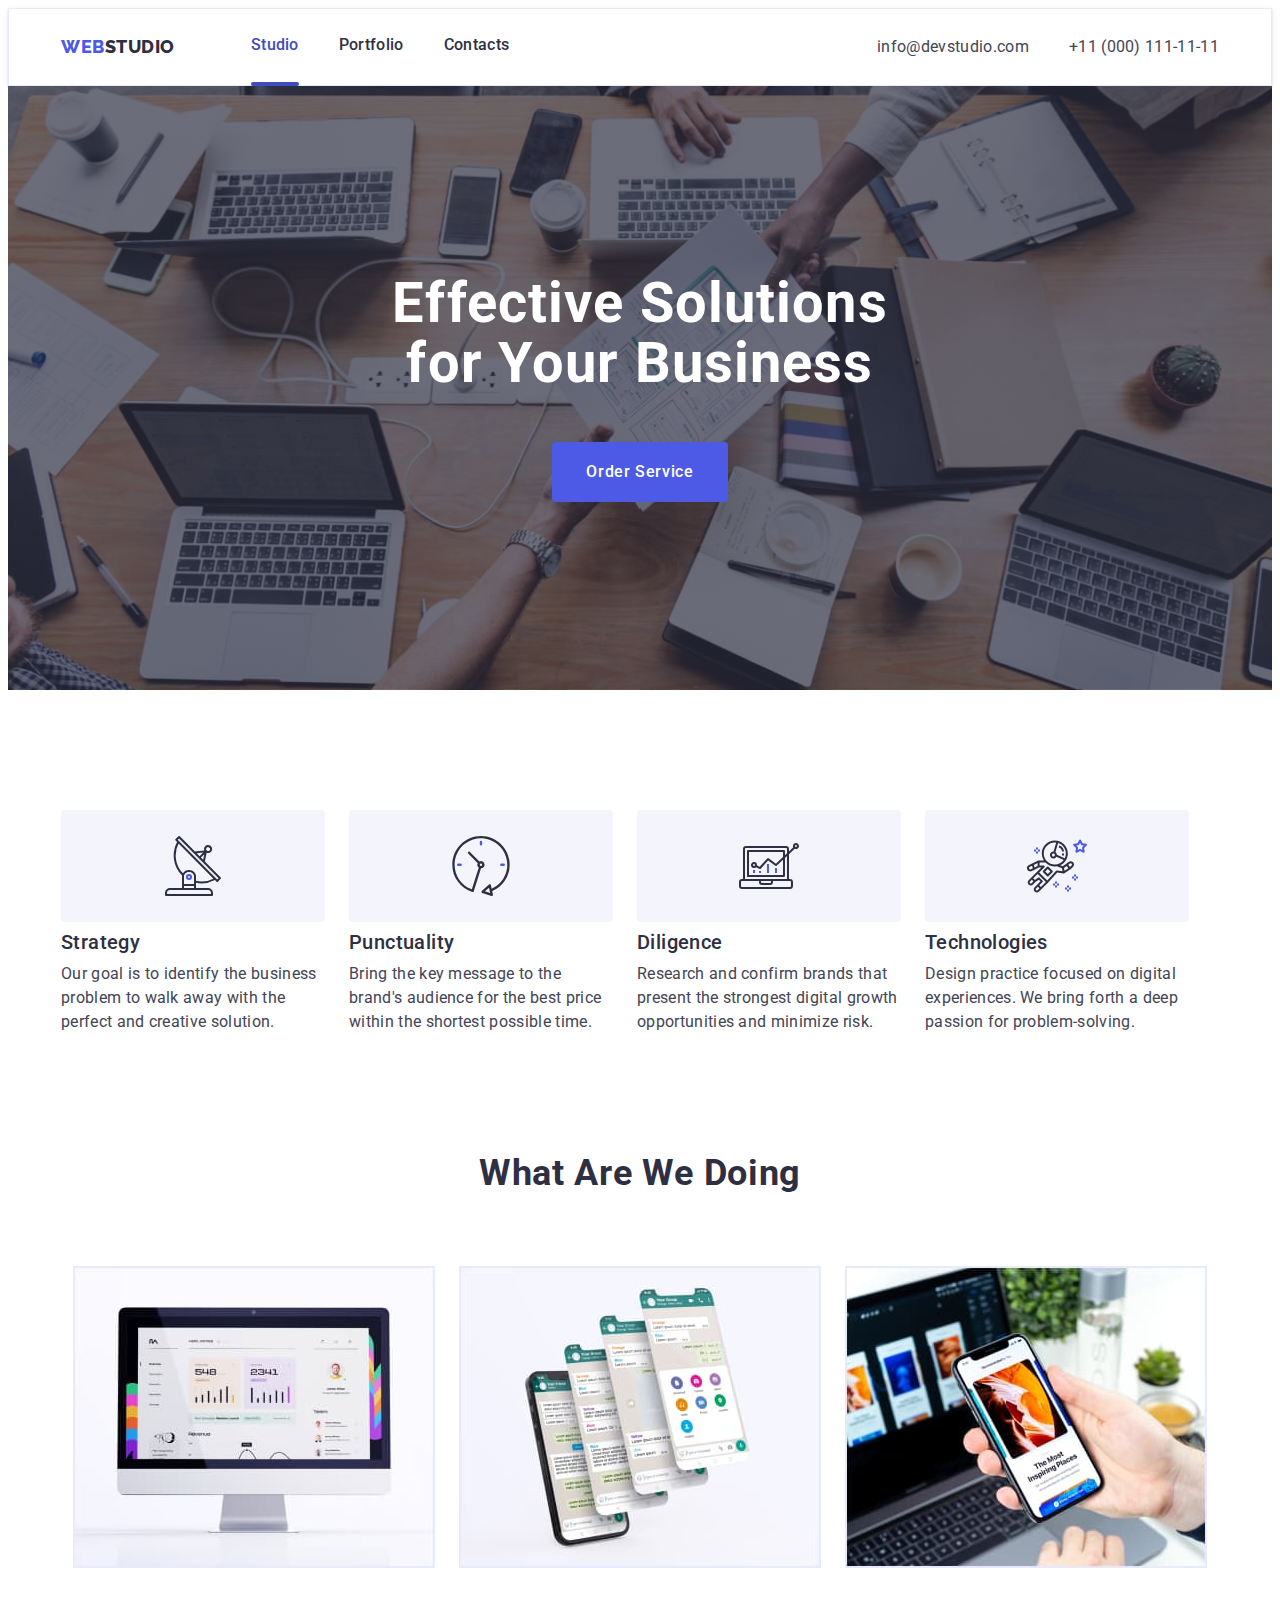
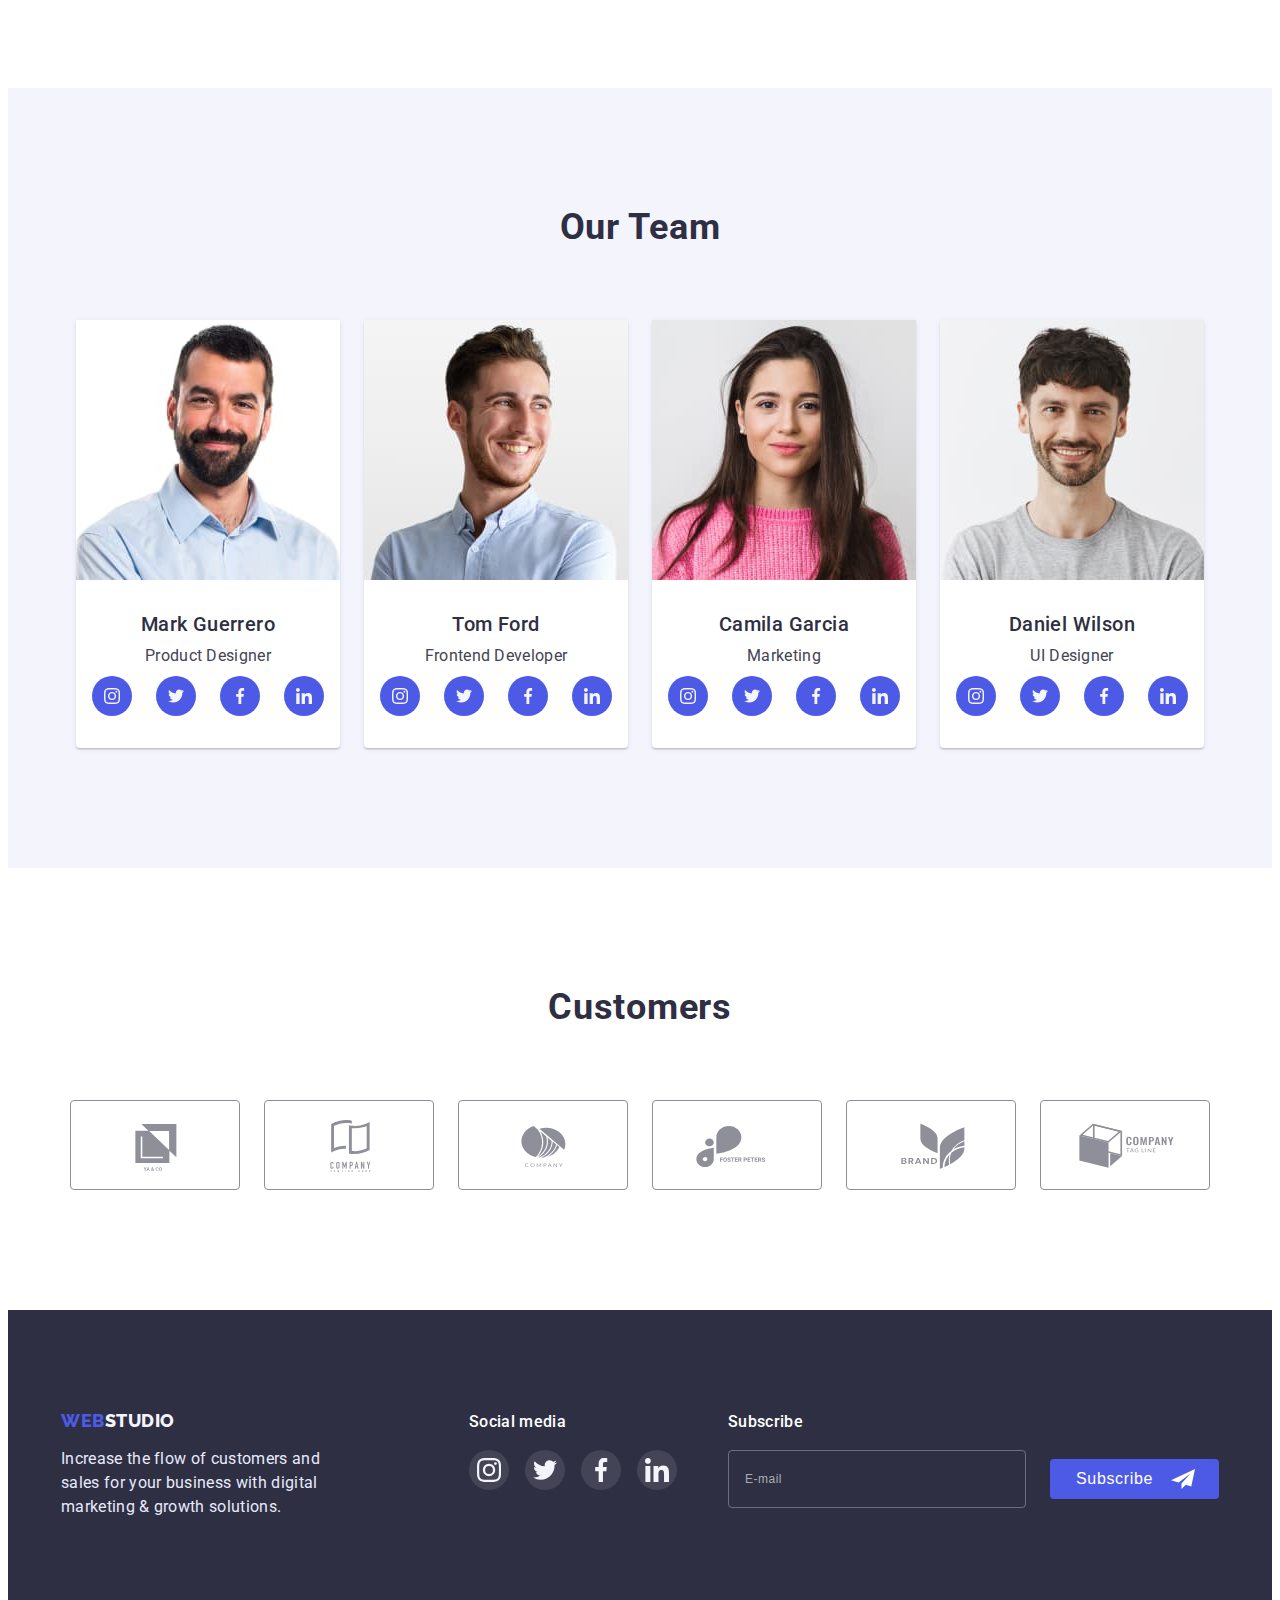
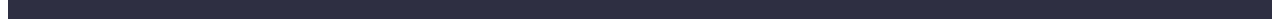
==== commit 1895a4e7: "finished" ====
--- a/index.html
+++ b/index.html
@@ -15,6 +15,7 @@
         integrity="sha512-wpPYUAdjBVSE4KJnH1VR1HeZfpl1ub8YT/NKx4PuQ5NmX2tKuGu6U/JRp5y+Y8XG2tV+wKQpNHVUX03MfMFn9Q=="
         crossorigin="anonymous" referrerpolicy="no-referrer" />
     <link rel="stylesheet" href="./css/styles.css">
+    <link rel="stylesheet" href="./css/media.css">
 </head>
 
 <body>
@@ -58,11 +59,11 @@
                     </svg>
                 </button>
                 <ul class="mobile-menu-list list">
-                    <li><a class="mobile-menu-text link current" href="">studio</a>
-                    </li>
-                    <li><a class="mobile-menu-text link" href="">portfolio</a>
-                    </li>
-                    <li><a class="mobile-menu-text link" href="">contacts</a>
+                    <li><a class="mobile-menu-text link current" href="./index.html">studio</a>
+                    </li>
+                    <li><a class="mobile-menu-text link" href="./portfolio.html">portfolio</a>
+                    </li>
+                    <li><a class="mobile-menu-text link" href="./contacts.html">contacts</a>
                     </li>
                 </ul>
                 <div class="mobile-contacts">
@@ -210,7 +211,7 @@
 
                     <li class="card">
 
-                        <img src="./images/team-markguerrero.jpg" alt="Photo of Mark Guerrero" width="264" height="260">
+                        <img srcset="./images/team-markguerrero@2x.jpg 2x, ./images/team-markguerrero@3x.jpg 3x" src="./images/team-markguerrero.jpg" alt="Photo of Mark Guerrero" width="264" height="260">
                         <div class="card-text">
                             <h3 class="team-member">Mark Guerrero</h3>
                             <p class="team-member-description">Product Designer</p>
--- a/css/styles.css
+++ b/css/styles.css
@@ -65,6 +65,12 @@
   display: flex;
   justify-content: space-between;
   align-items: center;
+  
+}
+
+.header-page{
+  border: 1px solid #E7E9FC;
+box-shadow: 0px 2px 1px rgba(46, 47, 66, 0.08), 0px 1px 1px rgba(46, 47, 66, 0.16), 0px 1px 6px rgba(46, 47, 66, 0.08);
 }
 
 .header-logo {
@@ -79,283 +85,6 @@
 
 .web-logo {
   color: var(--primary-brand);
-}
-
-@media screen and (min-width: 480px) {
-  .container {
-    max-width: 428px;
-    margin-left: auto;
-    margin-right: auto;
-  }
-
-  .site-nav {
-    display: flex;
-    align-items: center;
-  }
-}
-
-@media screen and (min-width: 768px) {
-  .container {
-    max-width: 768px;
-  }
-  .section {
-    padding: 120px 0px;
-  }
-  .mobile-menu {
-    display: none;
-  }
-  .mobile-menu-open {
-    display: none;
-  }
-  .header-page {
-    border-bottom: 1px solid var(--accent-color);
-  }
-
-  .list.menu {
-    display: flex;
-    gap: 40px;
-  }
-  .nav {
-    position: relative;
-    display: block;
-    padding-top: 24px;
-    padding-bottom: 22px;
-    color: var(--dark-color);
-    font-weight: 500;
-    font-size: 16px;
-    line-height: 1.5;
-    letter-spacing: 0.02em;
-    transition: color 250ms var(--timing-function);
-  }
-
-  .current::after {
-    content: '';
-    display: block;
-    position: absolute;
-    left: 0px;
-    bottom: -1px;
-    background-color: var(--pressed-state);
-    width: 100%;
-    height: 4px;
-    border-radius: 2px;
-  }
-
-  .nav:focus,
-  .nav:hover,
-  .auth-nav .link:focus,
-  .auth-nav .link:hover,
-  .current {
-    color: var(--pressed-state);
-  }
-  .auth-nav {
-    margin-left: auto;
-    color: var(--body-text);
-    font-style: normal;
-    font-size: 16px;
-    line-height: 1.5;
-    letter-spacing: 0.02em;
-  }
-
-  .auth-nav .list {
-    display: flex;
-    flex-direction: column;
-    gap: 6px;
-  }
-
-  .auth-nav .link {
-    font-family: inherit;
-    color: inherit;
-    transition: color 250ms var(--timing-function);
-  }
-
-  .list.menu {
-    gap: 40px;
-    margin-left: 76px;
-  }
-}
-
-@media screen and (min-width: 1200px) {
-  .container {
-    max-width: 1158px;
-    padding-left: 15px;
-    padding-right: 15px;
-  }
-  .auth-nav .list {
-    flex-direction: row;
-    gap: 40px;
-  }
-  .nav {
-    padding-bottom: 28px;
-  }
-}
-
-/* ------ Усе окрім  десктопів--------*/
-
-@media screen and (max-width: 1200px) {
-  .production.section {
-    display: none;
-  }
-}
-
-@media screen and (min-width: 480px) {
-}
-
-/* ------ Тільки для телефона--------*/
-
-@media screen and (max-width: 767px) {
-  .list.menu {
-    display: none;
-  }
-
-  .auth-nav {
-    display: none;
-  }
-  .header-page {
-    padding-top: 24px;
-    padding-bottom: 24px;
-  }
-  .mobile-menu-open {
-    background-color: transparent;
-    border: none;
-    padding: 0;
-    line-height: 0;
-  }
-  .section {
-    padding: 96px 0px;
-  }
-  .mobile-menu {
-    position: fixed;
-    left: 0;
-    top: 0;
-    width: 100%;
-    height: 100%;
-    z-index: 1000;
-    background-color: var(--default-color);
-    opacity: 0;
-    visibility: hidden;
-    pointer-events: none;
-    transition: opacity 250ms var(--timing-function),
-      transform 250ms var(--timing-function),
-      visibility 250ms var(--timing-function);
-  }
-  .mobile-menu.is-open {
-    opacity: 1;
-
-    visibility: visible;
-  }
-  .mobile-menu-container {
-    position: relative;
-    display: flex;
-    flex-direction: column;
-    justify-content: space-between;
-    height: 100%;
-    padding: 80px 35px 40px 40px;
-  }
-
-  .mobile-menu-close {
-    display: flex;
-    position: absolute;
-    top: 22px;
-    right: 22px;
-    width: 24px;
-    height: 24px;
-    justify-content: center;
-    align-items: center;
-    cursor: pointer;
-    background-color: var(--accent-color);
-    border-radius: 50% 50%;
-    border: 1px solid rgba(0, 0, 0, 0.1);
-    transition: background-color 250ms var(--timing-function);
-  }
-
-  .mobile-close {
-    width: 8px;
-    height: 8px;
-    fill: #000;
-    transition: fill 250ms var(--timing-function);
-  }
-
-  .mobile-menu-close:is(:hover, :focus) {
-    background-color: var(--pressed-state);
-  }
-
-  .mobile-menu-close:is(:hover, :focus) .icon-close {
-    fill: var(--default-color);
-  }
-
-  .mobile-menu-text {
-    font-weight: 700;
-    font-size: 36px;
-    line-height: 1.1;
-    letter-spacing: 0.02em;
-    text-transform: capitalize;
-    color: var(--modal-overlay);
-  }
-  .mobile-menu-list {
-    display: flex;
-    flex-direction: column;
-    gap: 40px;
-  }
-  .mobile-menu-contacts {
-    display: flex;
-    flex-direction: column;
-    gap: 40px;
-    padding-top: 48px;
-    padding-bottom: 48px;
-  }
-
-  .mobile-menu-tel {
-    font-weight: 700;
-    font-size: 7vw;
-    line-height: 1.1;
-    letter-spacing: 0.02em;
-    text-transform: capitalize;
-    color: var(--primary-brand);
-  }
-
-  @media screen and (min-width: 480px) {
-    .mobile-menu-tel {
-      font-size: 36px;
-    }
-  }
-
-  .mobile-menu-mail {
-    font-weight: 500;
-    font-size: 20px;
-    line-height: 1.2;
-    letter-spacing: 0.02em;
-    color: var(--body-text);
-  }
-
-  .mobile-menu-links {
-    display: flex;
-    flex-wrap: wrap;
-    justify-content: space-between;
-    gap: 24px;
-  }
-
-  .mobile-menu-link {
-    display: flex;
-    width: 40px;
-    height: 40px;
-    border-radius: 50%;
-    background-color: var(--primary-brand);
-    justify-content: center;
-    align-items: center;
-
-    transition: background-color 250ms var(--timing-function);
-  }
-
-  .mobile-menu-link:hover,
-  .mobile-menu-link:focus {
-    background-color: var(--pressed-state);
-  }
-
-  .mobile-menu-link .icon-social {
-    fill: var(--light-mode);
-    width: 24px;
-    height: 24px;
-  }
 }
 
 .visually-hidden {
@@ -370,51 +99,6 @@
   clip-path: inset(50%);
   margin: -1px;
 }
-
-/* .container {
-    width: 100%;
-    max-width: 1158px;
-    padding-left: 15px;
-    padding-right: 15px;
-    margin: 0 auto;
-
-}
-
-.container.menu {
-    display: flex;
-    align-items: center;
-} */
-
-/* 
-
-.auth-nav {
-    margin-left: auto;
-    color: var(--body-text);
-    font-style: normal;
-    font-size: 16px;
-    line-height: 1.5;
-    letter-spacing: 0.02em;
-}
-
-.auth-nav .list {
-    display: flex;
-}
-
-.auth-nav .link {
-    font-family: inherit;
-    color: inherit;
-    transition: color 250ms var(--timing-function);
-}
-
-.list.menu {
-    display: flex;
-    margin-left: 76px;
-}
-
-.auth-nav .item:not(:last-child),
-.list.menu .item:not(:last-child) {
-    margin-right: 40px;
-} */
 
 /*_________________________________________________________ */
 /*__________________________HERO____________________________*/
@@ -474,45 +158,6 @@
   background-color: var(--pressed-state);
 }
 
-@media screen and (min-width: 768px) {
-  .background {
-    max-width: 768px;
-    background-image: linear-gradient(
-        to top,
-        var(--hero-background),
-        var(--hero-background)
-      ),
-      url('../images/tablet-people-office.jpg');
-  }
-  .hero-title {
-    margin: 0 auto;
-    margin-bottom: 48px;
-    color: var(--default-color);
-    font-size: 36px;
-    line-height: 1.11;
-    letter-spacing: 0.02em;
-  }
-}
-
-@media screen and (min-width: 1200px) {
-  .background {
-    padding-top: 188px;
-    padding-bottom: 188px;
-    max-width: 1440px;
-    background-image: linear-gradient(
-        to top,
-        var(--hero-background),
-        var(--hero-background)
-      ),
-      url('../images/desktop-people-office.jpg');
-  }
-  .hero-title {
-    max-width: 496px;
-    font-size: 56px;
-    line-height: 1.07;
-  }
-}
-
 /*_________________________________________________________ */
 /*____________________Benefits section______________________*/
 /*_________________________________________________________ */
@@ -541,43 +186,6 @@
   font-size: 16px;
   line-height: 1.5;
   letter-spacing: 0.02em;
-}
-
-@media screen and (min-width: 768px) {
-  .container-list {
-    flex-direction: row;
-    flex-wrap: wrap;
-    gap: 24px;
-  }
-  .container-list .item {
-    width: 356px;
-  }
-  .benefits-item {
-    text-align: left;
-  }
-}
-
-@media screen and (min-width: 1200px) {
-  .container-list .item {
-    width: 264px;
-  }
-
-  .icon {
-    display: flex;
-    width: 100%;
-    height: 112px;
-    border-radius: 4px;
-    margin-bottom: 8px;
-    background-color: var(--light-mode);
-    justify-content: center;
-    justify-items: center;
-    align-items: center;
-  }
-
-  .item-icon {
-    width: 64px;
-    height: 60px;
-  }
 }
 
 /*_________________________________________________________ */
@@ -641,14 +249,6 @@
   align-items: center;
 }
 
-@media screen and (min-width: 768px) {
-  .container-team {
-    flex-wrap: wrap;
-    flex-direction: row;
-    gap: 24px;
-  }
-}
-
 .card {
   display: block;
   background-color: var(--default-color);
@@ -728,7 +328,8 @@
   display: flex;
   flex-wrap: wrap;
   justify-content: center;
-  gap: 16px;
+  column-gap: 16px;
+    row-gap: 72px;
 }
 
 .customers-link {
@@ -743,14 +344,6 @@
   transition: border 250ms var(--timing-function);
 }
 
-@media screen and (min-width: 768px) {
-  .customers-list {
-    gap: 24px;
-  }
-  .customers-link {
-    width: 168px;
-  }
-}
 .customers-logo {
   fill: var(--light-slate);
   width: 104px;
@@ -864,7 +457,7 @@
 .subscribe-form {
   display: flex;
   flex-direction: column;
-  gap: 24px;
+  gap: 16px;
 }
 
 .subscribe-input {
@@ -932,60 +525,6 @@
   fill: var(--default-color);
 }
 
-@media screen and (min-width: 768px) {
-  .footer .container {
-    flex-direction: row;
-    flex-wrap: wrap;
-    gap: 24px;
-    padding-left: 108px;
-    align-items: flex-start;
-  }
-
-  .motto {
-    display: block;
-  }
-  .subscribe-input {
-    min-width: 264px;
-  }
-
-  .social-media-text {
-    text-align: left;
-  }
-  .subscribe-form {
-    flex-direction: row;
-    gap: 24px;
-  }
-}
-
-@media screen and (min-width: 1200px) {
-  .footer .container {
-    flex-direction: row;
-    padding-left: 15px;
-  }
-
-  .social-media {
-    margin-right: auto;
-    margin-left: 120px;
-  }
-
-  .subscribe-form {
-    flex-direction: row;
-    gap: 24px;
-  }
-
-  .subscribe-input {
-    min-width: 264px;
-  }
-  .subscribe-footer {
-    margin-left: auto;
-  }
-}
-@media screen and (max-width: 410px) {
-  .subscribe-input {
-    min-width: 300px;
-  }
-}
-
 /*_________________________________________________________ */
 /*______________________Modal window________________________*/
 /*_________________________________________________________ */
@@ -1254,12 +793,10 @@
 /*__________________Portfolio main page_____________________*/
 /* ======================================================== */
 
-/* .portfolio {
-    padding-top: 96px;
-    padding-bottom: 120px;
-
-}
-
+.portfolio {
+    padding-top: 48px;
+    padding-bottom: 48px;
+}
 
 .filter,
 .portfolio-list {
@@ -1269,11 +806,9 @@
 .filter {
     display: flex;
     margin-bottom: 72px;
-    justify-content: center;
-}
-
-.filter .item:not(:last-child) {
-    margin-right: 24px;
+    justify-content:flex-start;
+    gap:24px;
+    flex-wrap: wrap;
 }
 
 .filter-btn {
@@ -1306,6 +841,15 @@
     border: 1px solid transparent;
 }
 
+.portfolio-list {
+  display: flex;
+flex-direction: column;
+justify-content: center;
+  row-gap: 48px ;
+  /* column-gap:24px; */
+
+}
+
 .portfolio-link {
     color: var(--body-text);
     text-decoration: none;
@@ -1326,26 +870,19 @@
     letter-spacing: 0.02em;
 }
 
-.portfolio-list {
-    display: flex;
-    flex-wrap: wrap;
-
-}
-
 .work {
-    width: 360px;
-    margin-right: 24px;
-    margin-bottom: 48px;
+  max-width: 396px;
+  width: 100%;
+  box-sizing: border-box;
+    margin: 0 auto;
     border: 1px solid var(--accent-color);
 
     transition: box-shadow 250ms var(--timing-function);
-
 }
 
 .work-thumb {
     position: relative;
     overflow: hidden;
-
 }
 
 .work-text {
@@ -1355,10 +892,8 @@
     background-color: var(--primary-brand);
     width: 100%;
     height: 100%;
-
     transform: translateY(101%);
     transition: transform 250ms var(--timing-function);
-
     font-weight: 400;
     font-size: 16px;
     line-height: 1.5;
@@ -1376,17 +911,9 @@
     box-shadow: 0px 1px 6px rgba(46, 47, 66, 0.08), 0px 1px 1px rgba(46, 47, 66, 0.16), 0px 2px 1px rgba(46, 47, 66, 0.08);
 }
 
-.work:nth-child(3n) {
-    margin-right: 0;
-}
-
-.work:nth-last-child(-n+3) {
-    margin-bottom: 0;
-}
-
 .work-title {
     padding-left: 16px;
     padding-right: 16px;
     padding-top: 32px;
     padding-bottom: 32px;
-} */
+}
--- a/css/media.css
+++ b/css/media.css
@@ -0,0 +1,547 @@
+@media screen and (min-width: 480px) {
+  .container {
+    max-width: 428px;
+    margin-right: auto;
+    margin-left: auto;
+  }
+  .site-nav {
+    display: flex;
+    align-items: center;
+  }
+}
+
+@media screen and (min-width: 768px) {
+  .container {
+    max-width: 768px;
+  }
+
+  .mobile-menu {
+    display: none;
+  }
+  .mobile-menu-open {
+    display: none;
+  }
+  .header-page {
+    border-bottom: 1px solid var(--accent-color);
+  }
+  .list.menu {
+    display: flex;
+    gap: 40px;
+  }
+  .nav {
+    position: relative;
+    display: block;
+    padding-top: 24px;
+    padding-bottom: 22px;
+    color: var(--dark-color);
+    font-weight: 500;
+    font-size: 16px;
+    line-height: 1.5;
+    letter-spacing: 0.02em;
+    transition: color 250ms var(--timing-function);
+  }
+  .current::after {
+    position: absolute;
+    bottom: -1px;
+    left: 0px;
+    display: block;
+    width: 100%;
+    height: 4px;
+    background-color: var(--pressed-state);
+    border-radius: 2px;
+    content: '';
+  }
+  .nav:focus,
+  .nav:hover,
+  .auth-nav .link:focus,
+  .auth-nav .link:hover,
+  .current {
+    color: var(--pressed-state);
+  }
+  .auth-nav {
+    margin-left: auto;
+    color: var(--body-text);
+    font-size: 16px;
+    font-style: normal;
+    line-height: 1.5;
+    letter-spacing: 0.02em;
+  }
+  .auth-nav .list {
+    display: flex;
+    flex-direction: column;
+    gap: 6px;
+  }
+  .auth-nav .link {
+    color: inherit;
+    font-family: inherit;
+    transition: color 250ms var(--timing-function);
+  }
+  .list.menu {
+    gap: 40px;
+    margin-left: 76px;
+  }
+}
+
+@media screen and (min-width: 1200px) {
+    .section {
+        padding: 120px 0px;
+      }
+  }
+
+/*________All except Desktop_________*/
+
+@media screen and (max-width: 1200px) {
+  .production.section {
+    display: none;}
+    .section {
+        padding: 96px 0px;
+      }
+}
+
+/*___________Only mobile__________*/
+
+@media screen and (max-width: 767px) {
+  .list.menu {
+    display: none;
+  }
+
+  .auth-nav {
+    display: none;
+  }
+  .header-page {
+    padding-top: 24px;
+    padding-bottom: 24px;
+  }
+  .mobile-menu-open {
+    background-color: transparent;
+    border: none;
+    padding: 0;
+    line-height: 0;
+  }
+  .section {
+    padding: 96px 0px;
+  }
+  .mobile-menu {
+    position: fixed;
+    left: 0;
+    top: 0;
+    width: 100%;
+    height: 100%;
+    z-index: 1000;
+    background-color: var(--default-color);
+    opacity: 0;
+    visibility: hidden;
+    pointer-events: none;
+    transition: opacity 250ms var(--timing-function),
+      transform 250ms var(--timing-function),
+      visibility 250ms var(--timing-function);
+  }
+  .mobile-menu.is-open {
+    opacity: 1;
+    pointer-events:all;
+    visibility: visible;
+  }
+  .mobile-menu-container {
+    position: relative;
+    display: flex;
+    flex-direction: column;
+    justify-content: space-between;
+    height: 100%;
+    padding: 80px 35px 40px 40px;
+  }
+
+  .mobile-menu-close {
+    display: flex;
+    position: absolute;
+    top: 22px;
+    right: 22px;
+    width: 24px;
+    height: 24px;
+    justify-content: center;
+    align-items: center;
+    cursor: pointer;
+    background-color: var(--accent-color);
+    border-radius: 50% 50%;
+    border: 1px solid rgba(0, 0, 0, 0.1);
+    transition: background-color 250ms var(--timing-function);
+  }
+
+  .mobile-close {
+    width: 8px;
+    height: 8px;
+    fill: #000;
+    transition: fill 250ms var(--timing-function);
+  }
+
+  .mobile-menu-close:is(:hover, :focus) {
+    background-color: var(--pressed-state);
+  }
+
+  .mobile-menu-close:is(:hover, :focus) .icon-close {
+    fill: var(--default-color);
+  }
+
+  .mobile-menu-text {
+    font-weight: 700;
+    font-size: 36px;
+    line-height: 1.1;
+    letter-spacing: 0.02em;
+    text-transform: capitalize;
+    color: var(--modal-overlay);
+  }
+
+  .mobile-menu-text.current{
+    color: var(--pressed-state);
+  }
+
+  .mobile-menu-list {
+    display: flex;
+    flex-direction: column;
+    gap: 40px;
+  }
+  .mobile-menu-contacts {
+    display: flex;
+    flex-direction: column;
+    gap: 40px;
+    padding-top: 48px;
+    padding-bottom: 48px;
+  }
+
+  .mobile-menu-tel {
+    font-weight: 700;
+    font-size: 7vw;
+    line-height: 1.1;
+    letter-spacing: 0.02em;
+    text-transform: capitalize;
+    color: var(--primary-brand);
+  }
+
+  @media screen and (min-width: 480px) {
+    .mobile-menu-tel {
+      font-size: 36px;
+    }
+  }
+
+  .mobile-menu-mail {
+    font-weight: 500;
+    font-size: 20px;
+    line-height: 1.2;
+    letter-spacing: 0.02em;
+    color: var(--body-text);
+  }
+
+  .mobile-menu-links {
+    display: flex;
+    flex-wrap: wrap;
+    justify-content: space-between;
+    gap: 24px;
+  }
+
+  .mobile-menu-link {
+    display: flex;
+    width: 40px;
+    height: 40px;
+    border-radius: 50%;
+    background-color: var(--primary-brand);
+    justify-content: center;
+    align-items: center;
+
+    transition: background-color 250ms var(--timing-function);
+  }
+
+  .mobile-menu-link:hover,
+  .mobile-menu-link:focus {
+    background-color: var(--pressed-state);
+  }
+
+  .mobile-menu-link .icon-social {
+    fill: var(--light-mode);
+    width: 24px;
+    height: 24px;
+  }
+}
+@media screen and (min-width: 1200px) {
+  .container {
+    max-width: 1158px;
+    padding-left: 15px;
+    padding-right: 15px;
+  }
+  .auth-nav .list {
+    flex-direction: row;
+    gap: 40px;
+  }
+  .nav {
+    padding-bottom: 28px;
+  }
+}
+
+/*__________________________HERO____________________________*/
+
+@media screen and (min-width: 480px) and (min-device-pixel-ratio: 2),
+screen and (min-width: 480px) and (min-resolution: 192dpi),
+screen and (min-width: 480px) and (min-resolution: 2dppx) {
+    .background { 
+        background-image: linear-gradient(
+        to top,
+        var(--hero-background),
+        var(--hero-background)
+      ),
+      url('../images/mobile-people-office@2x.jpg');
+    }
+  }
+
+  @media screen and (min-width: 768px) and (min-device-pixel-ratio: 3),
+  screen and (min-width: 480px) and (min-resolution: 288dpi),
+  screen and (min-width: 480px) and (min-resolution: 3dppx) {
+    .background { 
+        background-image: linear-gradient(
+        to top,
+        var(--hero-background),
+        var(--hero-background)
+      ),
+      url('../images/mobile-people-office@3x.jpg');
+    }
+}
+
+@media screen and (min-width: 768px) {
+  .background {
+    max-width: 768px;
+    background-image: linear-gradient(
+        to top,
+        var(--hero-background),
+        var(--hero-background)
+      ),
+      url('../images/tablet-people-office.jpg');
+  }
+  .hero-title {
+    margin: 0 auto;
+    margin-bottom: 48px;
+    color: var(--default-color);
+    font-size: 36px;
+    line-height: 1.11;
+    letter-spacing: 0.02em;
+  }
+}
+
+@media screen and (min-width: 768px) and (min-device-pixel-ratio: 2),
+screen and (min-width: 768px) and (min-resolution: 192dpi),
+screen and (min-width: 768px) and (min-resolution: 2dppx) {
+    .background { 
+        background-image: linear-gradient(
+        to top,
+        var(--hero-background),
+        var(--hero-background)
+      ),
+      url('../images/tablet-people-office@2x.jpg');
+    }
+  }
+
+  @media screen and (min-width: 768px) and (min-device-pixel-ratio: 3),
+  screen and (min-width: 768px) and (min-resolution: 288dpi),
+  screen and (min-width: 768px) and (min-resolution: 3dppx) {
+    .background { 
+        background-image: linear-gradient(
+        to top,
+        var(--hero-background),
+        var(--hero-background)
+      ),
+      url('../images/tablet-people-office@3x.jpg');
+    }
+}
+
+@media screen and (min-width: 1200px) {
+  .background {
+    padding-top: 188px;
+    padding-bottom: 188px;
+    max-width: 1440px;
+    background-image: linear-gradient(
+        to top,
+        var(--hero-background),
+        var(--hero-background)
+      ),
+      url('../images/desktop-people-office.jpg');
+  }
+
+  .hero-title {
+    max-width: 496px;
+    font-size: 56px;
+    line-height: 1.07;
+  }
+}
+
+@media screen and (min-width: 1200px) and (min-device-pixel-ratio: 2),
+screen and (min-width: 1200px) and (min-resolution: 192dpi),
+screen and (min-width: 1200px) and (min-resolution: 2dppx) {
+    .background { 
+        background-image: linear-gradient(
+        to top,
+        var(--hero-background),
+        var(--hero-background)
+      ),
+      url('../images/desktop-people-office@2x.jpg');
+    }
+  }
+
+  @media screen and (min-width: 1200px) and (min-device-pixel-ratio: 3),
+  screen and (min-width: 1200px) and (min-resolution: 288dpi),
+  screen and (min-width: 1200px) and (min-resolution: 3dppx) {
+    .background { 
+        background-image: linear-gradient(
+        to top,
+        var(--hero-background),
+        var(--hero-background)
+      ),
+      url('../images/desktop-people-office@3x.jpg');
+    }
+}
+
+/*____________________Benefits section______________________*/
+
+@media screen and (min-width: 768px) {
+  .container-list {
+    flex-direction: row;
+    flex-wrap: wrap;
+    gap: 24px;
+  }
+  .container-list .item {
+    width: 356px;
+  }
+  .benefits-item {
+    text-align: left;
+  }
+}
+
+@media screen and (min-width: 1200px) {
+  .container-list .item {
+    width: 264px;
+  }
+
+  .icon {
+    display: flex;
+    width: 100%;
+    height: 112px;
+    border-radius: 4px;
+    margin-bottom: 8px;
+    background-color: var(--light-mode);
+    justify-content: center;
+    justify-items: center;
+    align-items: center;
+  }
+
+  .item-icon {
+    width: 64px;
+    height: 60px;
+  }
+}
+
+/*___________________Production section_____________________*/
+
+/*______________________Team section________________________*/
+@media screen and (min-width: 768px) {
+  .container-team {
+    flex-wrap: wrap;
+    flex-direction: row;
+    column-gap: 24px;
+    row-gap: 64px;
+  }
+}
+/*________________________Customers_________________________*/
+@media screen and (min-width: 768px) {
+  .customers-list {
+    column-gap: 24px;
+  }
+  .customers-link {
+    width: 168px;
+  }
+}
+/*_________________________Footer___________________________*/
+@media screen and (min-width: 768px) {
+  .footer .container {
+    flex-direction: row;
+    flex-wrap: wrap;
+    gap: 24px;
+    padding-left: 108px;
+    align-items: flex-start;
+  }
+
+  .motto {
+    display: block;
+  }
+  .subscribe-input {
+    min-width: 264px;
+  }
+
+  .social-media-text {
+    text-align: left;
+  }
+  .subscribe-form {
+    flex-direction: row;
+    gap: 16px;
+  }
+}
+
+@media screen and (min-width: 1200px) {
+  .footer .container {
+    flex-direction: row;
+    padding-left: 15px;
+  }
+
+  .social-media {
+    margin-right: auto;
+    margin-left: 120px;
+  }
+
+  .subscribe-form {
+    gap: 24px;
+  }
+
+  .subscribe-input {
+    min-width: 264px;
+  }
+  .subscribe-footer {
+    margin-left: auto;
+  }
+}
+
+@media screen and (max-width: 410px) {
+  .subscribe-input {
+    min-width: 300px;
+}
+
+}
+/*______________________Modal window________________________*/
+@media screen and (max-width: 410px) {
+  .modal {
+    min-width: 96vw;
+  }
+}
+
+/* ======================================================== */
+/*__________________Portfolio main page_____________________*/
+/* ======================================================== */
+
+@media screen and (min-width: 768px){
+    .filter {
+        justify-content: center;
+    }
+
+    .portfolio-list{
+        flex-direction: row;
+        flex-wrap: wrap;
+        row-gap: 72px;
+        column-gap:24px;
+    }
+    .work {
+        max-width: 356px;
+      }
+      .work:last-child{
+        margin-left: 0;
+      }
+}
+
+@media screen and (min-width: 1200px){
+    .portfolio-list{
+        row-gap: 48px;
+
+    }
+}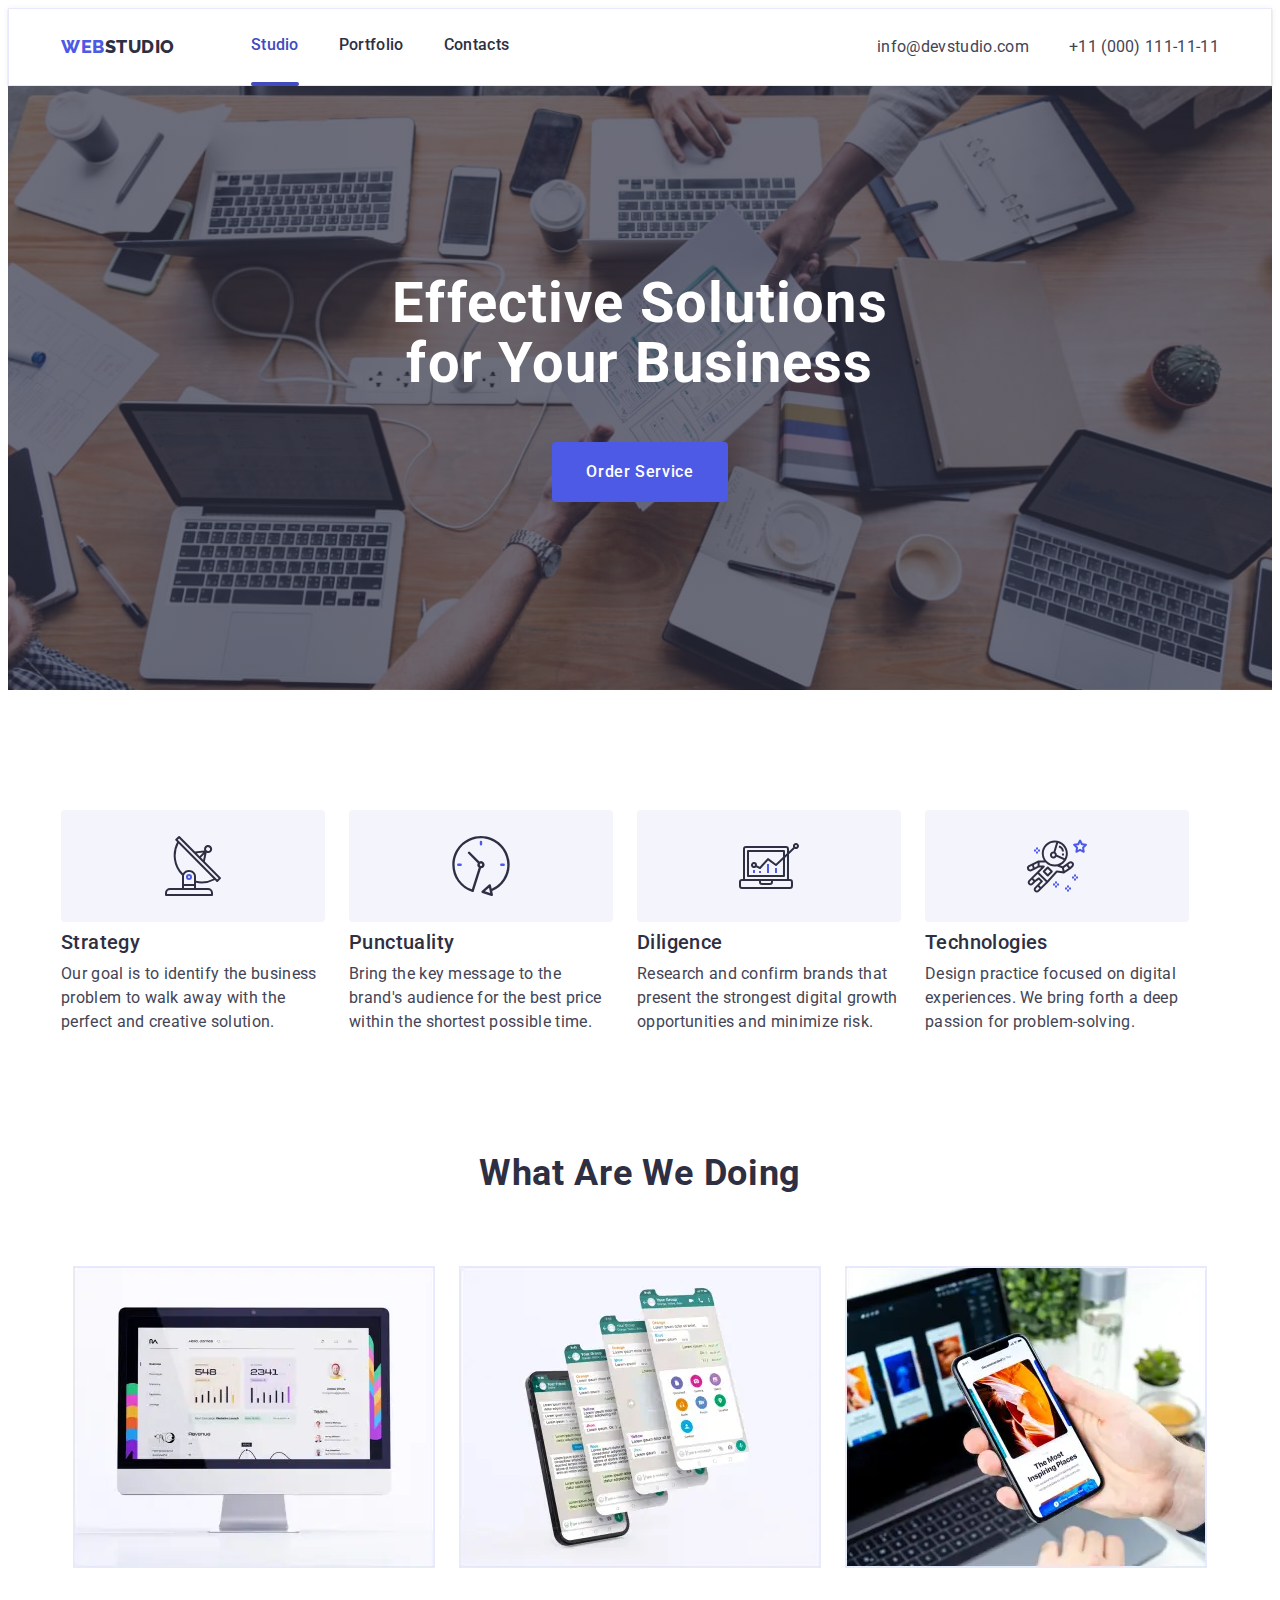
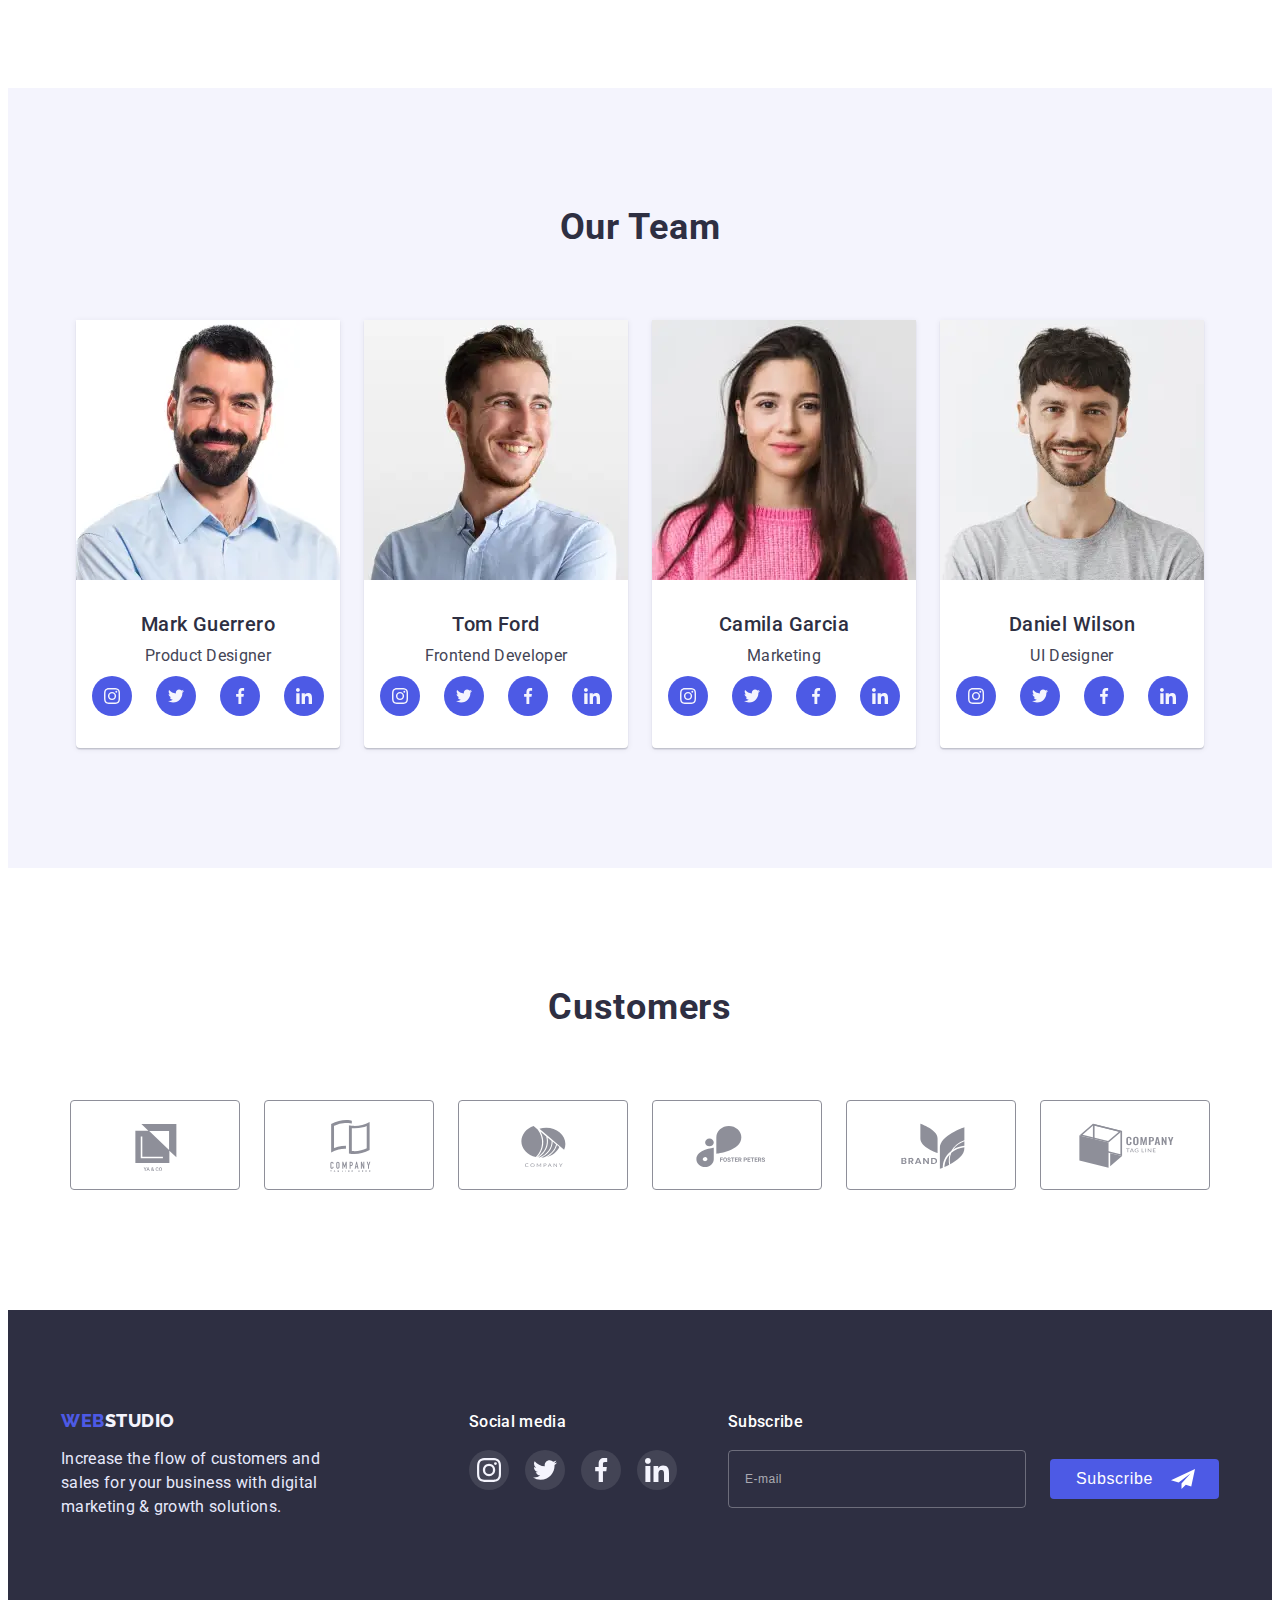
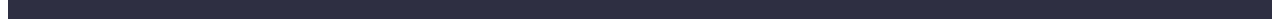
==== commit 22602b1a: "Update index.html" ====
--- a/index.html
+++ b/index.html
@@ -184,18 +184,30 @@
                 <ul class="list container-production-list">
 
                     <li class="production-item">
-
-                        <img src="./images/desktop-desktop.jpg" alt="Desktop" width="360" height="300">
+<picture>
+    <source srcset="./images/desktop-desktop.webp 1x, ./images/desktop-desktop@2x.webp 2x, ./images/desktop-desktop@3x.webp 3x" type="image/webp">
+    <source srcset="./images/desktop-desktop.jpg 1x, ./images/desktop-desktop@2x.jpg 2x, ./images/desktop-desktop@3x.jpg 3x">
+    <img src="./images/desktop-desktop.jpg" alt="Desktop" width="360" height="300">
+</picture>
+                      
 
                     </li>
                     <li class="production-item">
-
-                        <img src="./images/desktop-screens.jpg" alt="Screens" width="360" height="300">
+                        <picture>
+                            <source srcset="./images/desktop-screens.webp 1x, ./images/desktop-screens@2x.webp 2x, ./images/desktop-screens@3x.webp 3x" type="image/webp">
+                            <source srcset="./images/desktop-screens.jpg 1x, ./images/desktop-screens@2x.jpg 2x, ./images/desktop-screens@3x.jpg 3x">
+                            <img src="./images/desktop-screens.jpg" alt="Screens" width="360" height="300">
+                        </picture>
+                       
 
                     </li>
                     <li class="production-item">
-
-                        <img src="./images/desktop-phone.jpg" alt="phone" width="360" height="300">
+                        <picture>
+                            <source srcset="./images/desktop-phone.webp 1x, ./images/desktop-phone@2x.webp 2x, ./images/desktop-phone@3x.webp 3x" type="image/webp">
+                            <source srcset="./images/desktop-phone.jpg 1x, ./images/desktop-phone@2x.jpg 2x, ./images/desktop-phone@3x.jpg 3x">
+                            <img src="./images/desktop-phone.jpg" alt="phone" width="360" height="300">
+                        </picture>
+                       
 
                     </li>
 
@@ -210,8 +222,12 @@
                 <ul class="list container-team">
 
                     <li class="card">
-
-                        <img srcset="./images/team-markguerrero@2x.jpg 2x, ./images/team-markguerrero@3x.jpg 3x" src="./images/team-markguerrero.jpg" alt="Photo of Mark Guerrero" width="264" height="260">
+<picture>
+    <source srcset="./images/team-markguerrero.webp 1x, ./images/team-markguerrero@2x.webp 2x, ./images/team-markguerrero@3x.webp 3x" type="image/webp">
+    <source srcset="./images/team-markguerrero.jpg 1x, ./images/team-markguerrero@2x.jpg 2x, ./images/team-markguerrero@3x.jpg 3x">
+    <img src="./images/team-markguerrero.jpg" alt="Photo of Mark Guerrero" width="264" height="260">
+                       
+</picture>
                         <div class="card-text">
                             <h3 class="team-member">Mark Guerrero</h3>
                             <p class="team-member-description">Product Designer</p>
@@ -248,8 +264,12 @@
                         </div>
                     </li>
                     <li class="card">
-
-                        <img src="./images/team-tomford.jpg" alt="Photo of Tom Ford" width="264" height="260">
+                        <picture>
+                            <source srcset="./images/team-tomford.webp 1x, ./images/team-tomford@2x.webp 2x, ./images/team-tomford@3x.webp 3x" type="image/webp">
+                            <source srcset="./images/team-tomford.jpg 1x, ./images/team-tomford@2x.jpg 2x, ./images/team-tomford@3x.jpg 3x">
+                            <img src="./images/team-tomford.jpg" alt="Photo of Tom Ford" width="264" height="260">
+                        </picture>
+                     
                         <div class="card-text">
                             <h3 class="team-member">Tom Ford</h3>
                             <p class="team-member-description">Frontend Developer</p>
@@ -286,8 +306,12 @@
                         </div>
                     </li>
                     <li class="card">
-
-                        <img src="./images/team-camilagarcia.jpg" alt="Photo of Camila Garcia" width="264" height="260">
+                        <picture>
+                            <source srcset="./images/team-camilagarcia.webp 1x, ./images/team-camilagarcia@2x.webp 2x, ./images/team-camilagarcia@3x.webp 3x" type="image/webp">
+    <source srcset="./images/team-camilagarcia.jpg 1x, ./images/team-camilagarcia@2x.jpg 2x, ./images/team-camilagarcia@3x.jpg 3x">
+                            <img src="./images/team-camilagarcia.jpg" alt="Photo of Camila Garcia" width="264" height="260">
+                        </picture>
+                   
                         <div class="card-text">
                             <h3 class="team-member">Camila Garcia</h3>
                             <p class="team-member-description">Marketing</p>
@@ -324,8 +348,12 @@
                         </div>
                     </li>
                     <li class="card">
-
-                        <img src="./images/team-danielwilson.jpg" alt="Photo of Daniel Wilson" width="264" height="260">
+                        <picture>
+                            <source srcset="./images/team-danielwilson.webp 1x, ./images/team-danielwilson@2x.webp 2x, ./images/team-danielwilson@3x.webp 3x" type="image/webp">
+    <source srcset="./images/team-danielwilson.jpg 1x, ./images/team-danielwilson@2x.jpg 2x, ./images/team-danielwilson@3x.jpg 3x">
+                            <img src="./images/team-danielwilson.jpg" alt="Photo of Daniel Wilson" width="264" height="260">
+                        </picture>
+                     
                         <div class="card-text">
                             <h3 class="team-member">Daniel Wilson</h3>
                             <p class="team-member-description">UI Designer</p>
